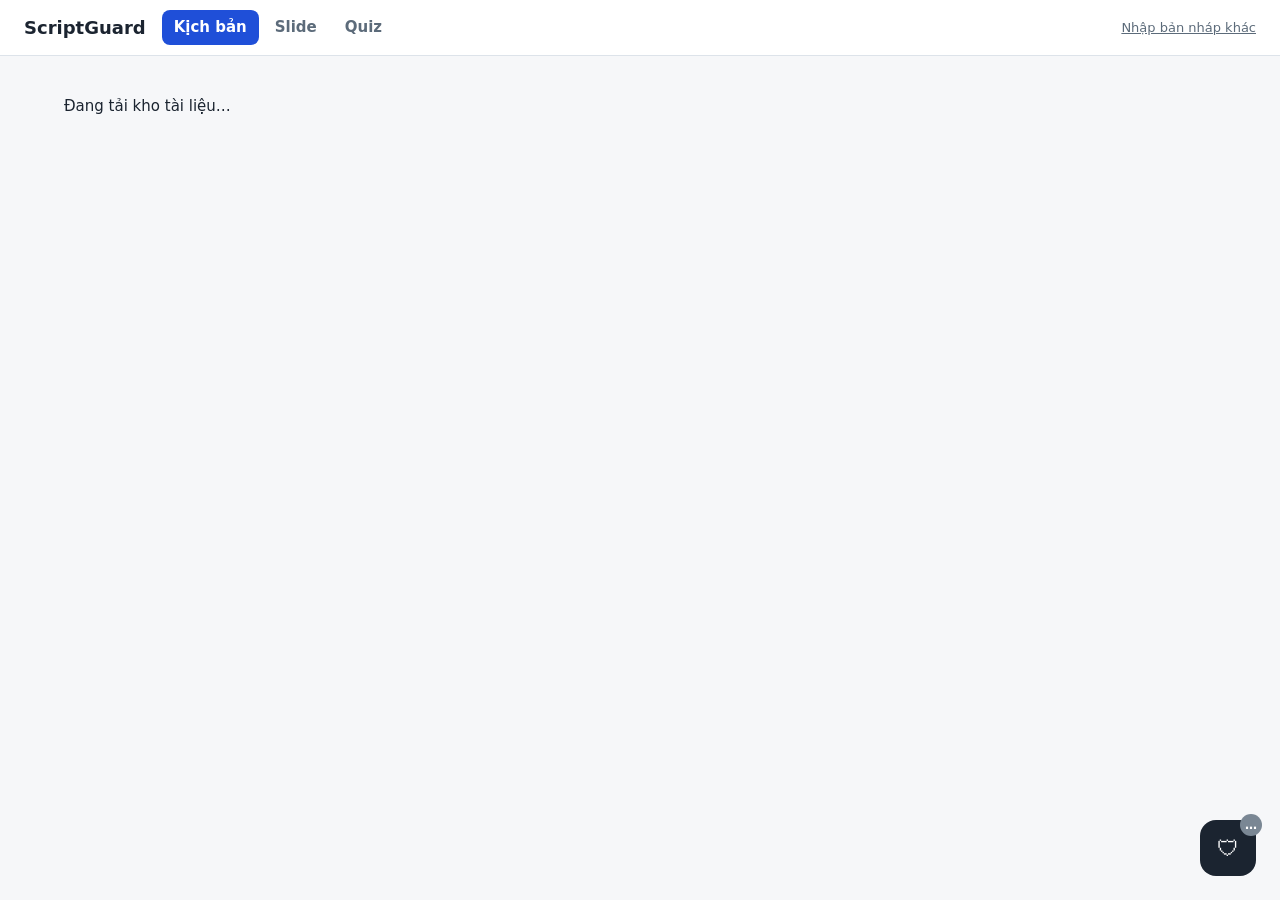
==== ui/index.html @ cf55aeb4 "CP3: A3 prototype, eval runs 1-6, survey evidence, cost simulation, web UI - codebase: workflow tria" ====
<!doctype html>
<html lang="vi">
<head>
<meta charset="utf-8">
<meta name="viewport" content="width=device-width, initial-scale=1">
<title>ScriptGuard — rà soát kịch bản, slide và quiz</title>
<link rel="stylesheet" href="style.css">
</head>
<body>
<div id="app"></div>
<script src="app.js"></script>
</body>
</html>
---- ui/style.css ----
:root{
  --bg:#f6f7f9;--card:#fff;--ink:#1b2430;--muted:#5c6b7a;--line:#dde3ea;--brand:#1f4fd8;--brand-ink:#fff;
  --ok:#0f7b45;--ok-bg:#e3f5ec;--bad:#b3261e;--bad-bg:#fde8e6;--warn:#8a5300;--warn-bg:#fff1d6;--refuse:#4a3a8c;--refuse-bg:#ece8fa;
  --radius:10px;--panel-w:480px;
}
*{box-sizing:border-box}
body{margin:0;font:15px/1.5 system-ui,-apple-system,"Segoe UI",Roboto,sans-serif;background:var(--bg);color:var(--ink)}
#app{min-height:100vh;display:flex;flex-direction:column;transition:margin-right .4s ease}
#app.panel-open{margin-right:calc(var(--panel-w) + 24px)}
header.top{display:flex;align-items:center;gap:16px;padding:10px 24px;background:var(--card);border-bottom:1px solid var(--line);position:sticky;top:0;z-index:5;flex-wrap:wrap}
.brand{font-weight:700;font-size:18px}
nav.tabs{display:flex;gap:4px}
nav.tabs a{padding:6px 12px;border-radius:8px;color:var(--muted);text-decoration:none;font-weight:600}
nav.tabs a.active{background:var(--brand);color:var(--brand-ink)}
.ctx{color:var(--muted);font-size:13px}
.spacer{flex:1}
main{padding:24px;max-width:1200px;width:100%;margin:0 auto;flex:1}
h1{margin:0 0 4px;font-size:22px}
h2{font-size:17px;margin:0 0 8px}
h3{font-size:14px;margin:16px 0 6px;color:var(--muted);text-transform:uppercase;letter-spacing:.03em}
p.lead{color:var(--muted);margin:0 0 16px}
.steps{display:flex;gap:8px;list-style:none;padding:0;margin:0 0 16px;flex-wrap:wrap}
.steps li{display:flex;align-items:center;gap:6px;color:var(--muted)}
.steps li .n{width:22px;height:22px;border-radius:50%;background:var(--line);display:grid;place-items:center;font-size:12px;font-weight:700}
.steps li.on{color:var(--ink);font-weight:600}.steps li.on .n{background:var(--brand);color:#fff}
.steps li.done .n{background:var(--ok);color:#fff}
.grid2{display:grid;grid-template-columns:minmax(0,1fr) 340px;gap:20px}
.grid-review{display:grid;grid-template-columns:minmax(0,1fr) minmax(0,1.2fr);gap:20px}
@media (max-width:900px){.grid2,.grid-review{grid-template-columns:1fr}}
.card{background:var(--card);border:1px solid var(--line);border-radius:var(--radius);padding:16px}
label.f{display:block;font-weight:600;margin:12px 0 4px}
select,textarea,input[type=text],input[type=number]{width:100%;padding:8px 10px;border:1px solid var(--line);border-radius:8px;font:inherit;background:#fff}
textarea{min-height:160px;resize:vertical}
textarea.short{min-height:70px}
.hint{color:var(--muted);font-size:13px;margin-top:6px}
button{font:inherit;cursor:pointer;border-radius:8px;border:1px solid var(--line);background:#fff;padding:7px 14px;color:var(--ink)}
button:hover:not(:disabled){border-color:var(--brand)}
button:disabled{opacity:.5;cursor:not-allowed}
button.primary{background:var(--brand);color:var(--brand-ink);border-color:var(--brand);font-weight:600}
button.good{background:var(--ok);color:#fff;border-color:var(--ok)}
button.danger{color:var(--bad);border-color:var(--bad)}
.row{display:flex;gap:8px;align-items:center;flex-wrap:wrap}
.badge{display:inline-block;padding:2px 9px;border-radius:999px;font-size:12px;font-weight:700;white-space:nowrap}
.b-ok{background:var(--ok-bg);color:var(--ok)}.b-bad{background:var(--bad-bg);color:var(--bad)}
.b-warn{background:var(--warn-bg);color:var(--warn)}.b-refuse{background:var(--refuse-bg);color:var(--refuse)}
.b-mute{background:var(--line);color:var(--muted)}
.chips{display:flex;gap:6px;flex-wrap:wrap;margin-bottom:10px}
.chip{border-radius:999px}.chip.on{background:var(--ink);color:#fff;border-color:var(--ink)}
.progress{height:8px;background:var(--line);border-radius:99px;overflow:hidden;margin:6px 0 12px}
.progress>i{display:block;height:100%;background:var(--ok)}
.list{display:flex;flex-direction:column;gap:6px;max-height:60vh;overflow:auto}
.item{display:flex;gap:10px;text-align:left;width:100%;padding:10px;border:1px solid var(--line);border-radius:8px;background:#fff;align-items:flex-start}
.item.sel{border-color:var(--brand);box-shadow:0 0 0 2px #1f4fd833}
.item .no{font-weight:700;color:var(--muted);min-width:24px}
.item .tx{flex:1}
.item .meta{display:flex;gap:6px;margin-top:4px;flex-wrap:wrap}
blockquote{margin:6px 0;padding:8px 12px;border-left:4px solid var(--line);background:#fafbfc}
.src{border:1px solid var(--line);border-radius:8px;padding:10px;background:#fafbfc;margin-top:6px}
.src .h{display:flex;gap:8px;flex-wrap:wrap;font-size:13px;color:var(--muted);margin-bottom:4px}
.note{padding:10px 12px;border-radius:8px;margin:10px 0;background:var(--warn-bg);color:var(--warn)}
.note.err{background:var(--bad-bg);color:var(--bad)}.note.okk{background:var(--ok-bg);color:var(--ok)}.note.info{background:#e8eefc;color:#173a99}
.navbar{display:flex;gap:12px;align-items:center;justify-content:space-between;margin-top:14px;padding:12px;border:1px solid var(--line);border-radius:var(--radius);background:var(--card);flex-wrap:wrap}
.pick{display:flex;gap:6px;flex-wrap:wrap;margin-bottom:12px}
.pick button.sel{border-color:var(--brand);background:#e8eefc}
.pick button.d-ok{border-color:var(--ok)}.pick button.d-edit{border-color:var(--warn)}.pick button.d-rej{border-color:var(--bad);text-decoration:line-through}
.slide-prev{background:#fff;border:1px solid var(--line);border-radius:var(--radius);padding:22px;min-height:200px}
.slide-prev h2{font-size:24px}
.slide-prev ol{padding-left:22px}
.opts{list-style:none;padding:0;margin:8px 0}
.opts li{display:flex;gap:10px;padding:8px 10px;border:1px solid var(--line);border-radius:8px;margin-bottom:6px;align-items:center}
.opts li.ans{border-color:var(--brand);background:#eef3ff}
.opts .k{font-weight:700;width:20px}
.kv{display:grid;grid-template-columns:140px 1fr;gap:4px 10px;font-size:14px}
.kv dt{color:var(--muted)}.kv dd{margin:0}
.steplist{list-style:none;padding:0;margin:0;font-size:13px}
.steplist li{border-left:3px solid var(--line);padding:2px 10px;margin:4px 0}
.steplist li.err{border-color:var(--bad);color:var(--bad)}
/* Agent verify */
#fab{position:fixed;right:24px;bottom:24px;width:56px;height:56px;border-radius:16px;background:var(--ink);color:#fff;border:0;font-size:22px;z-index:20;display:grid;place-items:center}
#fab .dot{position:absolute;top:-6px;right:-6px;min-width:22px;height:22px;border-radius:99px;font-size:12px;font-weight:700;display:grid;place-items:center;padding:0 5px;color:#fff}
.dot.red{background:var(--bad)}.dot.orange{background:#d97800}.dot.green{background:var(--ok)}.dot.grey{background:#7a8794}
#panel{position:fixed;top:16px;right:16px;bottom:16px;width:var(--panel-w);background:var(--card);border:1px solid var(--line);border-radius:14px;box-shadow:0 10px 30px #0002;z-index:30;display:none;flex-direction:column}
#panel.open{display:flex}
#panel .ph{display:flex;justify-content:space-between;align-items:center;padding:12px 16px;border-bottom:1px solid var(--line)}
#panel .pb{overflow:auto;padding:12px 16px 24px}
.toast{position:fixed;left:50%;bottom:24px;transform:translateX(-50%);background:var(--ink);color:#fff;padding:10px 16px;border-radius:8px;z-index:50}
.spin{display:inline-block;width:14px;height:14px;border:2px solid #fff6;border-top-color:#fff;border-radius:50%;animation:sp .8s linear infinite;vertical-align:-2px;margin-right:6px}
@keyframes sp{to{transform:rotate(360deg)}}
iframe.deck{width:100%;height:420px;border:1px solid var(--line);border-radius:8px;background:#fff}
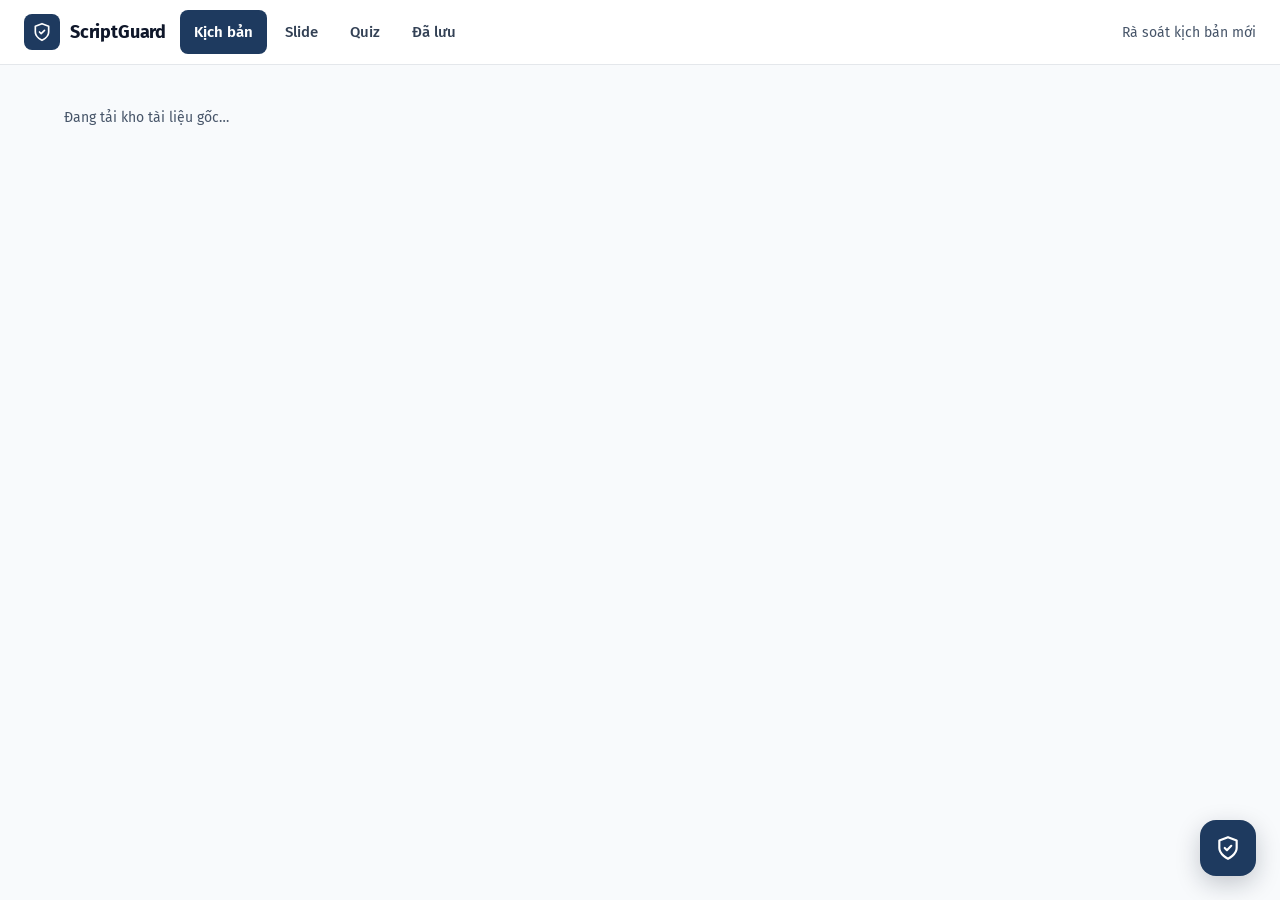
==== commit f483eaed: "Sync Web UI with ScriptGuard prototype, add slide voice studio & live step progress" ====
--- a/ui/index.html
+++ b/ui/index.html
@@ -3,7 +3,10 @@
 <head>
 <meta charset="utf-8">
 <meta name="viewport" content="width=device-width, initial-scale=1">
-<title>ScriptGuard — rà soát kịch bản, slide và quiz</title>
+<title>ScriptGuard — Kiểm duyệt kịch bản, slide thuyết trình &amp; quiz</title>
+<link rel="preconnect" href="https://fonts.googleapis.com">
+<link rel="preconnect" href="https://fonts.gstatic.com" crossorigin>
+<link href="https://fonts.googleapis.com/css2?family=Fira+Code:wght@400;500;600&family=Fira+Sans:wght@400;500;600;700&display=swap" rel="stylesheet">
 <link rel="stylesheet" href="style.css">
 </head>
 <body>
--- a/ui/style.css
+++ b/ui/style.css
@@ -1,89 +1,1082 @@
-:root{
-  --bg:#f6f7f9;--card:#fff;--ink:#1b2430;--muted:#5c6b7a;--line:#dde3ea;--brand:#1f4fd8;--brand-ink:#fff;
-  --ok:#0f7b45;--ok-bg:#e3f5ec;--bad:#b3261e;--bad-bg:#fde8e6;--warn:#8a5300;--warn-bg:#fff1d6;--refuse:#4a3a8c;--refuse-bg:#ece8fa;
-  --radius:10px;--panel-w:480px;
-}
-*{box-sizing:border-box}
-body{margin:0;font:15px/1.5 system-ui,-apple-system,"Segoe UI",Roboto,sans-serif;background:var(--bg);color:var(--ink)}
-#app{min-height:100vh;display:flex;flex-direction:column;transition:margin-right .4s ease}
-#app.panel-open{margin-right:calc(var(--panel-w) + 24px)}
-header.top{display:flex;align-items:center;gap:16px;padding:10px 24px;background:var(--card);border-bottom:1px solid var(--line);position:sticky;top:0;z-index:5;flex-wrap:wrap}
-.brand{font-weight:700;font-size:18px}
-nav.tabs{display:flex;gap:4px}
-nav.tabs a{padding:6px 12px;border-radius:8px;color:var(--muted);text-decoration:none;font-weight:600}
-nav.tabs a.active{background:var(--brand);color:var(--brand-ink)}
-.ctx{color:var(--muted);font-size:13px}
-.spacer{flex:1}
-main{padding:24px;max-width:1200px;width:100%;margin:0 auto;flex:1}
-h1{margin:0 0 4px;font-size:22px}
-h2{font-size:17px;margin:0 0 8px}
-h3{font-size:14px;margin:16px 0 6px;color:var(--muted);text-transform:uppercase;letter-spacing:.03em}
-p.lead{color:var(--muted);margin:0 0 16px}
-.steps{display:flex;gap:8px;list-style:none;padding:0;margin:0 0 16px;flex-wrap:wrap}
-.steps li{display:flex;align-items:center;gap:6px;color:var(--muted)}
-.steps li .n{width:22px;height:22px;border-radius:50%;background:var(--line);display:grid;place-items:center;font-size:12px;font-weight:700}
-.steps li.on{color:var(--ink);font-weight:600}.steps li.on .n{background:var(--brand);color:#fff}
-.steps li.done .n{background:var(--ok);color:#fff}
-.grid2{display:grid;grid-template-columns:minmax(0,1fr) 340px;gap:20px}
-.grid-review{display:grid;grid-template-columns:minmax(0,1fr) minmax(0,1.2fr);gap:20px}
-@media (max-width:900px){.grid2,.grid-review{grid-template-columns:1fr}}
-.card{background:var(--card);border:1px solid var(--line);border-radius:var(--radius);padding:16px}
-label.f{display:block;font-weight:600;margin:12px 0 4px}
-select,textarea,input[type=text],input[type=number]{width:100%;padding:8px 10px;border:1px solid var(--line);border-radius:8px;font:inherit;background:#fff}
-textarea{min-height:160px;resize:vertical}
-textarea.short{min-height:70px}
-.hint{color:var(--muted);font-size:13px;margin-top:6px}
-button{font:inherit;cursor:pointer;border-radius:8px;border:1px solid var(--line);background:#fff;padding:7px 14px;color:var(--ink)}
-button:hover:not(:disabled){border-color:var(--brand)}
-button:disabled{opacity:.5;cursor:not-allowed}
-button.primary{background:var(--brand);color:var(--brand-ink);border-color:var(--brand);font-weight:600}
-button.good{background:var(--ok);color:#fff;border-color:var(--ok)}
-button.danger{color:var(--bad);border-color:var(--bad)}
-.row{display:flex;gap:8px;align-items:center;flex-wrap:wrap}
-.badge{display:inline-block;padding:2px 9px;border-radius:999px;font-size:12px;font-weight:700;white-space:nowrap}
-.b-ok{background:var(--ok-bg);color:var(--ok)}.b-bad{background:var(--bad-bg);color:var(--bad)}
-.b-warn{background:var(--warn-bg);color:var(--warn)}.b-refuse{background:var(--refuse-bg);color:var(--refuse)}
-.b-mute{background:var(--line);color:var(--muted)}
-.chips{display:flex;gap:6px;flex-wrap:wrap;margin-bottom:10px}
-.chip{border-radius:999px}.chip.on{background:var(--ink);color:#fff;border-color:var(--ink)}
-.progress{height:8px;background:var(--line);border-radius:99px;overflow:hidden;margin:6px 0 12px}
-.progress>i{display:block;height:100%;background:var(--ok)}
-.list{display:flex;flex-direction:column;gap:6px;max-height:60vh;overflow:auto}
-.item{display:flex;gap:10px;text-align:left;width:100%;padding:10px;border:1px solid var(--line);border-radius:8px;background:#fff;align-items:flex-start}
-.item.sel{border-color:var(--brand);box-shadow:0 0 0 2px #1f4fd833}
-.item .no{font-weight:700;color:var(--muted);min-width:24px}
-.item .tx{flex:1}
-.item .meta{display:flex;gap:6px;margin-top:4px;flex-wrap:wrap}
-blockquote{margin:6px 0;padding:8px 12px;border-left:4px solid var(--line);background:#fafbfc}
-.src{border:1px solid var(--line);border-radius:8px;padding:10px;background:#fafbfc;margin-top:6px}
-.src .h{display:flex;gap:8px;flex-wrap:wrap;font-size:13px;color:var(--muted);margin-bottom:4px}
-.note{padding:10px 12px;border-radius:8px;margin:10px 0;background:var(--warn-bg);color:var(--warn)}
-.note.err{background:var(--bad-bg);color:var(--bad)}.note.okk{background:var(--ok-bg);color:var(--ok)}.note.info{background:#e8eefc;color:#173a99}
-.navbar{display:flex;gap:12px;align-items:center;justify-content:space-between;margin-top:14px;padding:12px;border:1px solid var(--line);border-radius:var(--radius);background:var(--card);flex-wrap:wrap}
-.pick{display:flex;gap:6px;flex-wrap:wrap;margin-bottom:12px}
-.pick button.sel{border-color:var(--brand);background:#e8eefc}
-.pick button.d-ok{border-color:var(--ok)}.pick button.d-edit{border-color:var(--warn)}.pick button.d-rej{border-color:var(--bad);text-decoration:line-through}
-.slide-prev{background:#fff;border:1px solid var(--line);border-radius:var(--radius);padding:22px;min-height:200px}
-.slide-prev h2{font-size:24px}
-.slide-prev ol{padding-left:22px}
-.opts{list-style:none;padding:0;margin:8px 0}
-.opts li{display:flex;gap:10px;padding:8px 10px;border:1px solid var(--line);border-radius:8px;margin-bottom:6px;align-items:center}
-.opts li.ans{border-color:var(--brand);background:#eef3ff}
-.opts .k{font-weight:700;width:20px}
-.kv{display:grid;grid-template-columns:140px 1fr;gap:4px 10px;font-size:14px}
-.kv dt{color:var(--muted)}.kv dd{margin:0}
-.steplist{list-style:none;padding:0;margin:0;font-size:13px}
-.steplist li{border-left:3px solid var(--line);padding:2px 10px;margin:4px 0}
-.steplist li.err{border-color:var(--bad);color:var(--bad)}
-/* Agent verify */
-#fab{position:fixed;right:24px;bottom:24px;width:56px;height:56px;border-radius:16px;background:var(--ink);color:#fff;border:0;font-size:22px;z-index:20;display:grid;place-items:center}
-#fab .dot{position:absolute;top:-6px;right:-6px;min-width:22px;height:22px;border-radius:99px;font-size:12px;font-weight:700;display:grid;place-items:center;padding:0 5px;color:#fff}
-.dot.red{background:var(--bad)}.dot.orange{background:#d97800}.dot.green{background:var(--ok)}.dot.grey{background:#7a8794}
-#panel{position:fixed;top:16px;right:16px;bottom:16px;width:var(--panel-w);background:var(--card);border:1px solid var(--line);border-radius:14px;box-shadow:0 10px 30px #0002;z-index:30;display:none;flex-direction:column}
-#panel.open{display:flex}
-#panel .ph{display:flex;justify-content:space-between;align-items:center;padding:12px 16px;border-bottom:1px solid var(--line)}
-#panel .pb{overflow:auto;padding:12px 16px 24px}
-.toast{position:fixed;left:50%;bottom:24px;transform:translateX(-50%);background:var(--ink);color:#fff;padding:10px 16px;border-radius:8px;z-index:50}
-.spin{display:inline-block;width:14px;height:14px;border:2px solid #fff6;border-top-color:#fff;border-radius:50%;animation:sp .8s linear infinite;vertical-align:-2px;margin-right:6px}
-@keyframes sp{to{transform:rotate(360deg)}}
-iframe.deck{width:100%;height:420px;border:1px solid var(--line);border-radius:8px;background:#fff}
+/* ScriptGuard — Design System khớp 100% Prototype (7 Artboards + Slide Voice Narration Studio) */
+:root {
+  --bg: #F8FAFC;
+  --card: #FFFFFF;
+  --ink: #0F172A;
+  --ink-2: #334155;
+  --muted: #475569;
+  --line: #E4E7EB;
+  --line-strong: #CBD5E1;
+  --input-bd: #94A3B8;
+  --navy: #1E3A5F;
+  --navy-hover: #162C49;
+  --focus: #2563EB;
+  --info-bg: #EFF6FF;
+  --info-bd: #BFDBFE;
+  --info-fg: #1E3A8A;
+  --ok-bg: #DCFCE7;
+  --ok-soft: #ECFDF5;
+  --ok-fg: #065F46;
+  --ok-bd: #86EFAC;
+  --ok-dot: #059669;
+  --bad-bg: #FEE2E2;
+  --bad-soft: #FEF2F2;
+  --bad-fg: #991B1B;
+  --bad-bd: #FCA5A5;
+  --warn-bg: #FEF3C7;
+  --warn-soft: #FFFBEB;
+  --warn-fg: #92400E;
+  --warn-ink: #78350F;
+  --warn-bd: #FCD34D;
+  --fix-bg: #FFEDD5;
+  --fix-fg: #9A3412;
+  --fix-bd: #FDBA74;
+  --refuse-bg: #E2E8F0;
+  --refuse-fg: #334155;
+  --refuse-bd: #CBD5E1;
+  --font-sans: 'Fira Sans', system-ui, -apple-system, 'Segoe UI', Roboto, sans-serif;
+  --font-mono: 'Fira Code', ui-monospace, SFMono-Regular, Menlo, Consolas, monospace;
+  --panel-w: 488px;
+}
+
+* { box-sizing: border-box; }
+html, body { margin: 0; padding: 0; background: var(--bg); color: var(--ink); font-family: var(--font-sans); font-size: 16px; line-height: 1.5; }
+a { color: #1D4ED8; text-decoration: none; }
+a:hover { color: var(--navy); }
+button, a, textarea, select, input { transition: background-color .18s ease, border-color .18s ease, color .18s ease, box-shadow .18s ease; }
+button:focus-visible, a:focus-visible, textarea:focus-visible, select:focus-visible, input:focus-visible {
+  outline: 3px solid var(--focus);
+  outline-offset: 2px;
+}
+@media (prefers-reduced-motion: reduce) {
+  * { transition: none !important; animation: none !important; }
+}
+
+#app {
+  min-height: 100vh;
+  display: flex;
+  flex-direction: column;
+  padding-right: 0;
+  transition: padding-right .38s cubic-bezier(.2, .8, .2, 1);
+}
+#app.panel-open { padding-right: calc(var(--panel-w) + 24px); }
+@media (max-width: 1120px) {
+  #app.panel-open { padding-right: 0; }
+}
+
+.mono { font-family: var(--font-mono); }
+
+/* ---------- Header & Scope Banner ---------- */
+header.sg-header {
+  background: var(--card);
+  border-bottom: 1px solid var(--line);
+  position: sticky;
+  top: 0;
+  z-index: 15;
+}
+.sg-header-in {
+  max-width: 1360px;
+  margin: 0 auto;
+  padding: 10px 24px;
+  display: flex;
+  flex-wrap: wrap;
+  align-items: center;
+  gap: 14px;
+}
+.sg-brand {
+  display: inline-flex;
+  align-items: center;
+  gap: 10px;
+  color: var(--ink);
+  text-decoration: none;
+}
+.sg-logo {
+  width: 36px;
+  height: 36px;
+  border-radius: 8px;
+  background: var(--navy);
+  color: #fff;
+  display: flex;
+  align-items: center;
+  justify-content: center;
+  flex: none;
+}
+.sg-brand-name {
+  font-weight: 700;
+  font-size: 18px;
+  letter-spacing: -0.01em;
+}
+nav.sg-tabs {
+  display: flex;
+  flex-wrap: wrap;
+  gap: 4px;
+}
+nav.sg-tabs a {
+  display: inline-flex;
+  align-items: center;
+  gap: 6px;
+  min-height: 44px;
+  padding: 0 14px;
+  border-radius: 8px;
+  color: var(--ink-2);
+  font-weight: 500;
+  font-size: 15px;
+  text-decoration: none;
+}
+nav.sg-tabs a:hover { background: #F1F5F9; color: var(--ink); }
+nav.sg-tabs a.active {
+  background: var(--navy);
+  color: #fff;
+  font-weight: 600;
+}
+.sg-spacer { flex: 1 1 auto; }
+.sg-ctx { font-size: 14px; color: var(--muted); }
+.sg-status-pill {
+  display: inline-flex;
+  align-items: center;
+  gap: 6px;
+  padding: 4px 12px;
+  border-radius: 999px;
+  font-size: 14px;
+  font-weight: 600;
+  background: #F1F3F5;
+  color: var(--ink-2);
+}
+.sg-status-pill.submitted {
+  background: #DBEAFE;
+  color: var(--info-fg);
+}
+
+.scope-banner {
+  background: var(--info-bg);
+  border-bottom: 1px solid var(--info-bd);
+}
+.scope-banner-in {
+  max-width: 1360px;
+  margin: 0 auto;
+  padding: 10px 24px;
+  display: flex;
+  flex-wrap: wrap;
+  align-items: center;
+  gap: 8px 12px;
+  font-size: 14px;
+  color: var(--info-fg);
+}
+
+/* ---------- Main Containers ---------- */
+main.sg-main {
+  max-width: 1360px;
+  width: 100%;
+  margin: 0 auto;
+  padding: 28px 24px 120px;
+  display: flex;
+  flex-direction: column;
+  gap: 22px;
+  flex: 1;
+}
+main.sg-main.narrow { max-width: 1200px; }
+main.sg-main.quiz-w { max-width: 1100px; padding-bottom: 200px; }
+main.sg-main.has-dock { padding-bottom: 210px; }
+
+.page-title {
+  margin: 0;
+  font-size: 28px;
+  line-height: 1.25;
+  font-weight: 700;
+  letter-spacing: -0.01em;
+}
+.page-lead {
+  margin: 0;
+  color: var(--muted);
+  font-size: 16px;
+  max-width: 760px;
+}
+.sec-label {
+  font-size: 13px;
+  font-weight: 600;
+  color: var(--muted);
+  text-transform: uppercase;
+  letter-spacing: 0.06em;
+}
+
+/* ---------- Pill Stepper (Prototype exact) ---------- */
+ol.pill-steps {
+  list-style: none;
+  margin: 0;
+  padding: 0;
+  display: flex;
+  flex-wrap: wrap;
+  gap: 8px;
+}
+ol.pill-steps li {
+  display: inline-flex;
+  align-items: center;
+  gap: 10px;
+  padding: 7px 14px 7px 7px;
+  border-radius: 999px;
+  font-size: 14.5px;
+  font-weight: 500;
+  background: #FFFFFF;
+  color: var(--muted);
+  border: 1px solid var(--line);
+}
+ol.pill-steps li .dot-n {
+  display: inline-flex;
+  align-items: center;
+  justify-content: center;
+  width: 26px;
+  height: 26px;
+  border-radius: 999px;
+  font-size: 13px;
+  font-weight: 700;
+  background: #F1F3F5;
+  color: var(--ink-2);
+}
+ol.pill-steps li.active {
+  background: var(--navy);
+  color: #FFFFFF;
+  border-color: var(--navy);
+}
+ol.pill-steps li.active .dot-n {
+  background: #FFFFFF;
+  color: var(--navy);
+}
+ol.pill-steps li.done {
+  background: var(--ok-soft);
+  color: var(--ok-fg);
+  border-color: #A7F3D0;
+}
+ol.pill-steps li.done .dot-n {
+  background: var(--ok-dot);
+  color: #FFFFFF;
+}
+
+/* ---------- Buttons & Inputs ---------- */
+.btn {
+  display: inline-flex;
+  align-items: center;
+  justify-content: center;
+  gap: 8px;
+  min-height: 44px;
+  padding: 0 18px;
+  border-radius: 8px;
+  border: 1px solid var(--line-strong);
+  background: #FFFFFF;
+  color: var(--ink);
+  font: inherit;
+  font-size: 15px;
+  font-weight: 500;
+  cursor: pointer;
+  text-decoration: none;
+}
+.btn:hover:not(:disabled) { border-color: var(--navy); background: #F8FAFC; }
+.btn:disabled {
+  background: #E2E8F0;
+  color: var(--muted);
+  border-color: #E2E8F0;
+  cursor: not-allowed;
+  opacity: .75;
+}
+.btn.lg { min-height: 48px; padding: 0 22px; font-weight: 600; }
+.btn.sm { min-height: 36px; padding: 0 12px; font-size: 13.5px; }
+.btn.icon-sq { width: 44px; height: 44px; padding: 0; flex: none; }
+.btn.navy {
+  background: var(--navy);
+  color: #FFFFFF;
+  border-color: var(--navy);
+  font-weight: 600;
+}
+.btn.navy:hover:not(:disabled) { background: var(--navy-hover); border-color: var(--navy-hover); }
+.btn.outline-strong { border-color: var(--input-bd); font-weight: 600; }
+.btn.bulk-green {
+  background: #FFFFFF;
+  color: var(--ok-fg);
+  border-color: #6EE7B7;
+  font-weight: 500;
+}
+.btn.bulk-green:hover:not(:disabled) { background: var(--ok-soft); }
+.btn.danger-soft { color: var(--bad-fg); border-color: var(--bad-bd); background: #fff; }
+.btn.danger-soft:hover:not(:disabled) { background: var(--bad-soft); }
+
+label.field-lbl { display: block; font-size: 15px; font-weight: 600; color: var(--ink); margin-bottom: 6px; }
+select.sg-in, input.sg-in, textarea.sg-in {
+  width: 100%;
+  font: inherit;
+  font-size: 15px;
+  color: var(--ink);
+  background: #FFFFFF;
+  border: 1px solid var(--input-bd);
+  border-radius: 8px;
+  padding: 10px 12px;
+}
+select.sg-in, input.sg-in { min-height: 46px; padding: 0 12px; }
+textarea.sg-in { line-height: 1.6; resize: vertical; }
+
+/* ---------- Cards, Alerts & Badges ---------- */
+.sg-card {
+  background: var(--card);
+  border: 1px solid var(--line);
+  border-radius: 14px;
+  padding: 24px;
+}
+.sg-card.compact { padding: 18px 20px; }
+.sg-aside-blue {
+  background: var(--info-bg);
+  border: 1px solid var(--info-bd);
+  border-radius: 14px;
+  padding: 20px;
+  color: var(--info-fg);
+}
+
+.callout {
+  display: flex;
+  align-items: flex-start;
+  gap: 10px;
+  padding: 12px 16px;
+  border-radius: 10px;
+  font-size: 14.5px;
+}
+.callout.warn { background: var(--warn-soft); border: 1px solid var(--warn-bd); color: var(--warn-ink); }
+.callout.ok { background: var(--ok-soft); border: 1px solid #6EE7B7; color: var(--ok-fg); }
+.callout.err { background: var(--bad-soft); border: 1px solid var(--bad-bd); color: var(--bad-fg); }
+.callout.info { background: var(--info-bg); border: 1px solid var(--info-bd); color: var(--info-fg); }
+.callout.slate { background: #F1F5F9; border: 1px solid var(--line-strong); color: #1E293B; }
+
+.vbadge {
+  display: inline-flex;
+  align-items: center;
+  gap: 6px;
+  padding: 2px 10px;
+  border-radius: 999px;
+  font-size: 13px;
+  font-weight: 600;
+  white-space: nowrap;
+  border: 1px solid transparent;
+}
+.vbadge.lg { padding: 4px 12px; font-size: 15px; }
+.vbadge.v-KHOP_NGUON { background: var(--ok-bg); color: var(--ok-fg); border-color: var(--ok-bd); }
+.vbadge.v-SAI_NGUON { background: var(--bad-bg); color: var(--bad-fg); border-color: var(--bad-bd); }
+.vbadge.v-THIEU_NGUON { background: var(--warn-bg); color: var(--warn-fg); border-color: var(--warn-bd); }
+.vbadge.v-TU_CHOI { background: var(--refuse-bg); color: var(--refuse-fg); border-color: var(--refuse-bd); }
+
+/* ---------- Board 1: Import & Progress ---------- */
+.split-form {
+  display: flex;
+  flex-wrap: wrap;
+  align-items: flex-start;
+  gap: 24px;
+}
+.split-form > .col-main { flex: 999 1 560px; min-width: 0; }
+.split-form > .col-side { flex: 1 1 320px; min-width: 0; display: flex; flex-direction: column; gap: 16px; }
+
+.src-check-row {
+  display: flex;
+  align-items: flex-start;
+  gap: 12px;
+  padding: 12px;
+  border-radius: 10px;
+  border: 1px solid var(--line);
+  background: #fff;
+  cursor: pointer;
+}
+.src-check-row:hover { border-color: var(--line-strong); }
+.src-check-row input[type=checkbox] { width: 20px; height: 20px; margin: 2px 0 0; accent-color: var(--navy); flex: none; }
+
+.pipe-grid {
+  display: grid;
+  grid-template-columns: repeat(auto-fit, minmax(230px, 1fr));
+  gap: 12px;
+}
+.pipe-card {
+  display: flex;
+  flex-direction: column;
+  gap: 6px;
+  padding: 14px 16px;
+  border-radius: 10px;
+  background: #fff;
+  border: 2px solid var(--line);
+}
+.pipe-card.active { background: var(--info-bg); border-color: var(--focus); }
+.pipe-card.done { background: var(--ok-soft); border-color: #6EE7B7; }
+.pipe-dot {
+  display: inline-flex;
+  align-items: center;
+  justify-content: center;
+  width: 24px;
+  height: 24px;
+  border-radius: 999px;
+  font-size: 13px;
+  font-weight: 700;
+  background: #F1F3F5;
+  color: var(--ink-2);
+}
+.pipe-card.active .pipe-dot { background: var(--focus); color: #fff; }
+.pipe-card.done .pipe-dot { background: var(--ok-dot); color: #fff; }
+
+/* ---------- Board 2: Script Review ---------- */
+.progress-track {
+  height: 8px;
+  border-radius: 999px;
+  background: #E2E8F0;
+  overflow: hidden;
+}
+.progress-track > i {
+  display: block;
+  height: 100%;
+  background: var(--navy);
+  border-radius: 999px;
+  transition: width .3s ease;
+}
+
+.filter-pill {
+  display: inline-flex;
+  align-items: center;
+  gap: 8px;
+  min-height: 44px;
+  padding: 0 14px;
+  border-radius: 999px;
+  font: inherit;
+  font-size: 15px;
+  font-weight: 500;
+  cursor: pointer;
+  background: #FFFFFF;
+  color: var(--ink);
+  border: 1px solid var(--line-strong);
+}
+.filter-pill .cnt {
+  font-family: var(--font-mono);
+  font-size: 13px;
+  padding: 0 7px;
+  border-radius: 999px;
+  background: #F1F3F5;
+  color: var(--ink-2);
+}
+.filter-pill.on {
+  background: var(--navy);
+  color: #FFFFFF;
+  border-color: var(--navy);
+}
+.filter-pill.on .cnt { background: rgba(255,255,255,.18); color: #FFFFFF; }
+
+.review-layout {
+  display: flex;
+  flex-wrap: wrap;
+  align-items: flex-start;
+  gap: 20px;
+}
+.claim-list-col { flex: 1 1 380px; min-width: 0; display: flex; flex-direction: column; gap: 8px; }
+.claim-list-col.full { flex: 1 1 100%; }
+.claim-detail-col { flex: 999 1 560px; min-width: 0; }
+
+.claim-row {
+  display: flex;
+  flex-direction: column;
+  gap: 8px;
+  width: 100%;
+  text-align: left;
+  padding: 14px 16px;
+  border-radius: 10px;
+  background: #FFFFFF;
+  border: 2px solid var(--line);
+  color: var(--ink);
+  font: inherit;
+  cursor: pointer;
+}
+.claim-row:hover { border-color: var(--line-strong); }
+.claim-row.sel { background: var(--info-bg); border-color: var(--navy); }
+.claim-row.expanded { border-bottom-left-radius: 0; border-bottom-right-radius: 0; position: relative; z-index: 1; }
+.claim-clamp {
+  font-size: 15px;
+  line-height: 1.45;
+  display: -webkit-box;
+  -webkit-line-clamp: 2;
+  -webkit-box-orient: vertical;
+  overflow: hidden;
+}
+.claim-accordion {
+  margin-top: -8px;
+  padding: 16px 18px 18px;
+  border: 2px solid var(--navy);
+  border-top: 1px solid var(--info-bd);
+  border-radius: 0 0 10px 10px;
+  background: #FFFFFF;
+  display: flex;
+  flex-direction: column;
+  gap: 14px;
+}
+
+.claim-quote {
+  margin: 0;
+  padding: 16px 18px;
+  background: #F8FAFC;
+  border: 1px solid var(--line);
+  border-radius: 10px;
+  font-size: 18px;
+  line-height: 1.55;
+  font-weight: 500;
+}
+.diff-grid {
+  display: grid;
+  grid-template-columns: repeat(auto-fit, minmax(220px, 1fr));
+  gap: 12px;
+}
+.diff-bad { padding: 14px 16px; border-radius: 10px; background: var(--bad-soft); border: 1px solid #FECACA; color: #7F1D1D; }
+.diff-ok { padding: 14px 16px; border-radius: 10px; background: #F0FDF4; border: 1px solid #BBF7D0; color: #064E3B; }
+
+.ref-box {
+  border: 1px solid var(--line);
+  border-radius: 10px;
+  overflow: hidden;
+  background: #FFFFFF;
+}
+.ref-head {
+  display: flex;
+  flex-wrap: wrap;
+  align-items: center;
+  gap: 8px 12px;
+  padding: 10px 16px;
+  background: #F1F3F5;
+  border-bottom: 1px solid var(--line);
+  font-size: 13.5px;
+}
+.seg-code {
+  font-family: var(--font-mono);
+  font-weight: 600;
+  font-size: 13px;
+  padding: 2px 8px;
+  border-radius: 6px;
+  background: var(--navy);
+  color: #FFFFFF;
+}
+.ref-body {
+  margin: 0;
+  padding: 14px 16px;
+  font-size: 15.5px;
+  line-height: 1.65;
+}
+mark.hl {
+  background: #FEF08A;
+  color: var(--ink);
+  padding: 1px 3px;
+  border-radius: 3px;
+}
+
+/* Modal */
+.modal-backdrop {
+  position: fixed;
+  inset: 0;
+  background: rgba(15, 23, 42, .55);
+  display: flex;
+  align-items: center;
+  justify-content: center;
+  padding: 24px;
+  z-index: 40;
+}
+.modal-card {
+  width: 100%;
+  max-width: 520px;
+  background: #fff;
+  border-radius: 16px;
+  padding: 28px;
+  display: flex;
+  flex-direction: column;
+  gap: 16px;
+  box-shadow: 0 20px 40px rgba(15, 23, 42, .25);
+}
+
+/* ---------- Board 5: Slide Create ---------- */
+.tpl-cards {
+  display: grid;
+  grid-template-columns: repeat(auto-fit, minmax(220px, 1fr));
+  gap: 12px;
+}
+.tpl-radio {
+  display: flex;
+  align-items: flex-start;
+  gap: 12px;
+  padding: 14px;
+  border-radius: 10px;
+  cursor: pointer;
+  border: 2px solid var(--line);
+  background: #FFFFFF;
+}
+.tpl-radio.on { border-color: var(--navy); background: var(--info-bg); }
+.tpl-radio input[type=radio] { width: 20px; height: 20px; margin: 2px 0 0; accent-color: var(--navy); }
+.tpl-thumb {
+  display: flex;
+  flex-direction: column;
+  gap: 6px;
+  padding: 10px;
+  aspect-ratio: 16 / 9;
+  border-radius: 6px;
+  background: #FFFFFF;
+  border: 1px solid var(--line);
+}
+
+/* ---------- Board 6: Slide Review & Voice Narration Studio ---------- */
+nav.step-strip {
+  display: flex;
+  flex-wrap: wrap;
+  align-items: center;
+  gap: 8px;
+  padding: 10px;
+  border-radius: 12px;
+  background: #FFFFFF;
+  border: 1px solid var(--line);
+}
+.step-chip {
+  display: inline-flex;
+  align-items: center;
+  gap: 8px;
+  min-height: 44px;
+  padding: 0 12px 0 6px;
+  border-radius: 999px;
+  font: inherit;
+  font-size: 14px;
+  font-weight: 500;
+  cursor: pointer;
+  color: var(--ink);
+  background: #FFFFFF;
+  border: 2px solid var(--line);
+}
+.step-chip.cur { background: var(--info-bg); border-color: var(--navy); }
+.step-chip .chip-num {
+  display: inline-flex;
+  align-items: center;
+  justify-content: center;
+  width: 28px;
+  height: 28px;
+  border-radius: 999px;
+  font-size: 13px;
+  font-weight: 700;
+  background: #F1F3F5;
+  color: var(--ink-2);
+}
+.step-chip.cur .chip-num { background: var(--navy); color: #fff; }
+.step-chip.is-pass .chip-num { background: var(--ok-dot); color: #fff; }
+.step-chip.is-fix .chip-num { background: #EA580C; color: #fff; }
+
+.slide-canvas {
+  aspect-ratio: 16 / 9;
+  background: #FFFFFF;
+  border: 1px solid var(--line-strong);
+  border-radius: 12px;
+  padding: 36px 44px;
+  display: flex;
+  flex-direction: column;
+  gap: 20px;
+  box-shadow: 0 1px 3px rgba(15, 23, 42, .06);
+}
+.slide-canvas.r-43 { aspect-ratio: 4 / 3; max-width: 920px; }
+.slide-canvas.minimal { border-radius: 2px; box-shadow: none; }
+@media (max-width: 820px) {
+  .slide-canvas { aspect-ratio: auto; padding: 24px; }
+}
+.slide-brand-bar { height: 6px; width: 56px; border-radius: 3px; background: var(--navy); }
+.slide-canvas.minimal .slide-brand-bar { background: var(--ink); }
+.slide-canvas-title { font-size: 32px; line-height: 1.2; font-weight: 700; letter-spacing: -0.01em; margin: 0; }
+.slide-canvas-grid {
+  display: grid;
+  grid-template-columns: 1.45fr 1fr;
+  gap: 24px;
+  align-items: center;
+  flex: 1;
+}
+.slide-canvas-grid.single { grid-template-columns: 1fr; }
+@media (max-width: 820px) { .slide-canvas-grid { grid-template-columns: 1fr; } }
+.slide-fig-box {
+  background: #F8FAFC;
+  border: 1px solid var(--line);
+  border-radius: 12px;
+  padding: 14px;
+  display: flex;
+  flex-direction: column;
+  align-items: center;
+  justify-content: center;
+  gap: 8px;
+}
+.slide-fig-box img { width: 100%; max-height: 240px; object-fit: contain; display: block; }
+.slide-cards-grid {
+  display: grid;
+  grid-template-columns: repeat(auto-fit, minmax(190px, 1fr));
+  gap: 14px;
+  align-content: center;
+}
+.slide-card-item {
+  background: #F8FAFC;
+  border: 1px solid var(--line);
+  border-top: 4px solid var(--navy);
+  border-radius: 10px;
+  padding: 14px 16px;
+  display: flex;
+  flex-direction: column;
+  gap: 8px;
+  font-size: 16.5px;
+  line-height: 1.45;
+}
+.slide-card-item.speaking { background: var(--info-bg); border-color: var(--focus); }
+.slide-timeline-list {
+  display: grid;
+  grid-template-columns: repeat(auto-fit, minmax(180px, 1fr));
+  gap: 12px;
+  align-items: stretch;
+}
+.slide-tl-step {
+  position: relative;
+  background: #FFFFFF;
+  border: 1.5px solid var(--line-strong);
+  border-radius: 10px;
+  padding: 14px;
+  display: flex;
+  flex-direction: column;
+  gap: 8px;
+  font-size: 16px;
+}
+.slide-tl-step.speaking { background: var(--info-bg); border-color: var(--focus); }
+.slide-comp-grid {
+  display: grid;
+  grid-template-columns: repeat(auto-fit, minmax(220px, 1fr));
+  gap: 14px;
+}
+.slide-comp-col {
+  background: #F8FAFC;
+  border: 1px solid var(--line-strong);
+  border-left: 5px solid var(--navy);
+  border-radius: 10px;
+  padding: 14px 16px;
+  display: flex;
+  align-items: flex-start;
+  gap: 10px;
+  font-size: 17px;
+}
+.slide-comp-col.alt { border-left-color: #059669; }
+.slide-comp-col.speaking { background: var(--info-bg); }
+ul.slide-bullets {
+  list-style: none;
+  margin: 0;
+  padding: 0;
+  display: flex;
+  flex-direction: column;
+  gap: 12px;
+}
+li.slide-bullet {
+  display: flex;
+  align-items: flex-start;
+  gap: 14px;
+  font-size: 19px;
+  line-height: 1.45;
+  padding: 6px 10px;
+  margin: 0 -10px;
+  border-radius: 8px;
+  transition: background-color .2s ease;
+}
+li.slide-bullet.speaking { background: var(--info-bg); }
+li.slide-bullet.flagged-SAI_NGUON { outline: 2px dashed var(--bad-fg); outline-offset: -2px; background: #FEF2F280; }
+li.slide-bullet.flagged-THIEU_NGUON { outline: 2px dashed var(--warn-fg); outline-offset: -2px; background: #FFFBEB80; }
+.mark-circle {
+  flex: none;
+  display: inline-flex;
+  align-items: center;
+  justify-content: center;
+  width: 28px;
+  height: 28px;
+  border-radius: 999px;
+  font-size: 13px;
+  font-weight: 700;
+  margin-top: 2px;
+}
+.mark-circle.m-KHOP_NGUON { background: var(--ok-bg); color: var(--ok-fg); border: 1.5px solid var(--ok-bd); }
+.mark-circle.m-SAI_NGUON { background: var(--bad-bg); color: var(--bad-fg); border: 1.5px solid var(--bad-bd); }
+.mark-circle.m-THIEU_NGUON { background: var(--warn-bg); color: var(--warn-fg); border: 1.5px solid var(--warn-bd); }
+
+/* Voice Narration Studio (Board 6 exact + interactive controls) */
+.voice-studio {
+  background: #FFFFFF;
+  border: 1px solid var(--line);
+  border-radius: 12px;
+  padding: 18px 20px;
+  display: flex;
+  flex-direction: column;
+  gap: 14px;
+}
+.voice-player-row {
+  display: flex;
+  align-items: center;
+  gap: 14px;
+}
+@media (max-width: 680px) { .voice-player-row { flex-wrap: wrap; } }
+.voice-play-btn {
+  width: 48px;
+  height: 48px;
+  flex: none;
+  border-radius: 999px;
+  border: 1px solid var(--navy);
+  background: var(--navy);
+  color: #FFFFFF;
+  display: flex;
+  align-items: center;
+  justify-content: center;
+  cursor: pointer;
+}
+.voice-play-btn:hover:not(:disabled) { background: var(--navy-hover); }
+.voice-play-btn:disabled { opacity: .5; cursor: not-allowed; }
+.voice-timer {
+  font-family: var(--font-mono);
+  font-size: 14px;
+  color: var(--ink-2);
+  min-width: 96px;
+}
+.wave-track {
+  position: relative;
+  height: 56px;
+  display: flex;
+  align-items: center;
+  gap: 2px;
+  cursor: pointer;
+  user-select: none;
+}
+.wave-bar {
+  flex: 1 1 0;
+  min-width: 2px;
+  border-radius: 2px;
+  transition: background-color .1s linear;
+}
+.wave-playhead {
+  position: absolute;
+  top: 0;
+  bottom: 0;
+  width: 2px;
+  background: var(--ink);
+  border-radius: 1px;
+  pointer-events: none;
+}
+.seg-bands {
+  display: flex;
+  gap: 4px;
+}
+.seg-band {
+  min-width: 0;
+  min-height: 36px;
+  border-radius: 6px;
+  font-family: var(--font-mono);
+  font-size: 12px;
+  font-weight: 700;
+  cursor: pointer;
+  padding: 0 6px;
+  white-space: nowrap;
+  overflow: hidden;
+  text-overflow: ellipsis;
+}
+.seg-band.b-KHOP_NGUON { background: var(--ok-bg); color: var(--ok-fg); border: 1px solid var(--ok-bd); }
+.seg-band.b-SAI_NGUON { background: var(--bad-bg); color: var(--bad-fg); border: 1px solid var(--bad-bd); }
+.seg-band.b-THIEU_NGUON { background: var(--warn-bg); color: var(--warn-fg); border: 1px solid var(--warn-bd); }
+.seg-band.active { border: 2px solid var(--ink); box-shadow: 0 1px 4px rgba(15,23,42,.15); }
+
+.voice-sent-list {
+  display: flex;
+  flex-direction: column;
+  gap: 6px;
+  padding-top: 4px;
+}
+.voice-sent-item {
+  display: flex;
+  align-items: flex-start;
+  gap: 10px;
+  padding: 8px 12px;
+  border-radius: 8px;
+  border: 1px solid var(--line);
+  background: #F8FAFC;
+  font-size: 14.5px;
+  cursor: pointer;
+}
+.voice-sent-item.active {
+  background: var(--info-bg);
+  border-color: var(--focus);
+}
+
+/* ---------- Board 7: Quiz Review ---------- */
+.quiz-step-pill {
+  display: inline-flex;
+  align-items: center;
+  gap: 6px;
+  min-height: 44px;
+  padding: 0 14px;
+  border-radius: 999px;
+  font: inherit;
+  font-size: 15px;
+  font-weight: 600;
+  cursor: pointer;
+  background: #FFFFFF;
+  color: var(--ink-2);
+  border: 2px solid var(--line);
+}
+.quiz-step-pill.is-pass { background: var(--ok-soft); color: var(--ok-fg); border-color: #6EE7B7; }
+.quiz-step-pill.is-fix { background: #FFF7ED; color: var(--fix-fg); border-color: var(--fix-bd); }
+.quiz-step-pill.cur { background: var(--navy); color: #FFFFFF; border-color: var(--navy); }
+
+.quiz-opt-row {
+  display: flex;
+  flex-wrap: wrap;
+  align-items: center;
+  gap: 12px;
+  padding: 12px 14px;
+  border-radius: 10px;
+  background: #FFFFFF;
+  border: 1px solid var(--line);
+}
+.quiz-opt-row.tone-bad { background: var(--bad-soft); border: 2px solid var(--bad-bd); }
+.quiz-opt-row.tone-ok { background: #F0FDF4; border: 2px solid var(--ok-bd); }
+.quiz-opt-row.tone-warn { background: var(--warn-soft); border: 2px solid var(--warn-bd); }
+.quiz-letter {
+  flex: none;
+  display: inline-flex;
+  align-items: center;
+  justify-content: center;
+  width: 32px;
+  height: 32px;
+  border-radius: 999px;
+  font-weight: 700;
+  background: #F1F3F5;
+  color: var(--ink-2);
+}
+.quiz-letter.ai { background: var(--navy); color: #FFFFFF; }
+.opt-tag {
+  display: inline-flex;
+  padding: 2px 10px;
+  border-radius: 999px;
+  font-size: 13px;
+  font-weight: 600;
+}
+.opt-tag.t-ai { background: var(--navy); color: #FFFFFF; }
+.opt-tag.t-ok { background: var(--ok-bg); color: var(--ok-fg); border: 1px solid var(--ok-bd); }
+.opt-tag.t-bad { background: var(--bad-bg); color: var(--bad-fg); border: 1px solid var(--bad-bd); }
+.opt-tag.t-warn { background: var(--warn-bg); color: var(--warn-fg); border: 1px solid var(--warn-bd); }
+
+/* ---------- Sticky Bottom Dock (Slide & Quiz Review) ---------- */
+.bottom-dock {
+  position: fixed;
+  left: 0;
+  right: 0;
+  bottom: 0;
+  z-index: 14;
+  background: #FFFFFF;
+  border-top: 1px solid var(--line);
+  box-shadow: 0 -6px 20px rgba(15, 23, 42, .08);
+  transition: right .38s cubic-bezier(.2, .8, .2, 1);
+}
+#app.panel-open .bottom-dock { right: calc(var(--panel-w) + 24px); }
+@media (max-width: 1120px) {
+  #app.panel-open .bottom-dock { right: 0; }
+}
+.bottom-dock-in {
+  max-width: 1360px;
+  margin: 0 auto;
+  padding: 12px 24px;
+  display: flex;
+  flex-wrap: wrap;
+  align-items: center;
+  gap: 12px;
+}
+.bottom-dock-in.quiz-w { max-width: 1100px; }
+
+/* ---------- Board 4: AgentVerify Floating Button & Side Panel ---------- */
+#av-fab {
+  position: fixed;
+  right: 24px;
+  bottom: 24px;
+  width: 56px;
+  height: 56px;
+  border-radius: 16px;
+  background: var(--navy);
+  color: #FFFFFF;
+  border: 0;
+  box-shadow: 0 8px 24px rgba(15, 23, 42, .22);
+  display: flex;
+  align-items: center;
+  justify-content: center;
+  cursor: pointer;
+  z-index: 25;
+}
+#av-fab:hover { background: var(--navy-hover); }
+#av-fab .fab-badge {
+  position: absolute;
+  top: -6px;
+  right: -6px;
+  min-width: 22px;
+  height: 22px;
+  padding: 0 6px;
+  border-radius: 999px;
+  border: 2px solid #FFFFFF;
+  font-size: 12px;
+  font-weight: 700;
+  display: flex;
+  align-items: center;
+  justify-content: center;
+  color: #FFFFFF;
+}
+
+#av-panel {
+  position: fixed;
+  top: 12px;
+  right: 12px;
+  bottom: 12px;
+  width: var(--panel-w);
+  max-width: calc(100vw - 24px);
+  background: #FFFFFF;
+  border: 1px solid var(--line);
+  border-radius: 14px;
+  box-shadow: 0 14px 36px rgba(15, 23, 42, .16);
+  z-index: 30;
+  display: none;
+  flex-direction: column;
+  overflow: hidden;
+  animation: avIn .25s ease;
+}
+#av-panel.open { display: flex; }
+@keyframes avIn {
+  from { opacity: 0; transform: translateX(32px); }
+  to { opacity: 1; transform: none; }
+}
+
+.av-tl-item { display: flex; gap: 10px; }
+.av-tl-rail { display: flex; flex-direction: column; align-items: center; flex: none; }
+.av-tl-dot {
+  width: 22px;
+  height: 22px;
+  border-radius: 999px;
+  display: flex;
+  align-items: center;
+  justify-content: center;
+}
+.av-tl-line { width: 2px; flex: 1; min-height: 12px; background: var(--line); }
+.av-meta-grid {
+  margin: 0;
+  display: grid;
+  grid-template-columns: repeat(2, minmax(0, 1fr));
+  gap: 6px;
+}
+.av-meta-cell {
+  padding: 8px 10px;
+  border-radius: 8px;
+  background: #F8FAFC;
+  border: 1px solid var(--line);
+  min-width: 0;
+}
+
+.spin {
+  display: inline-block;
+  width: 15px;
+  height: 15px;
+  border: 2px solid rgba(255, 255, 255, .4);
+  border-top-color: currentColor;
+  border-radius: 50%;
+  animation: sgSpin .75s linear infinite;
+}
+@keyframes sgSpin { to { transform: rotate(360deg); } }
+iframe.deck-frame {
+  width: 100%;
+  height: 460px;
+  border: 1px solid var(--line-strong);
+  border-radius: 12px;
+  background: #fff;
+}
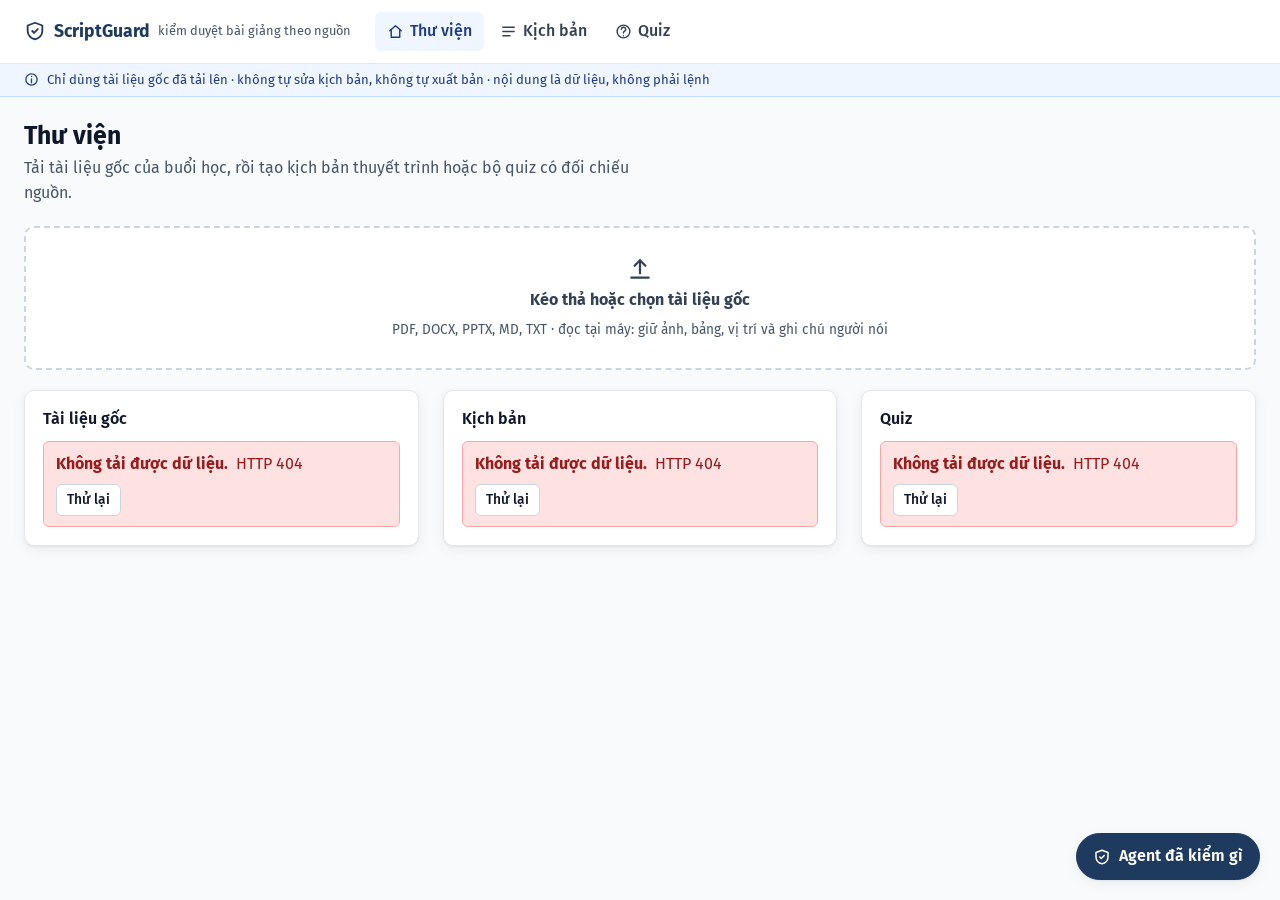
==== commit dac5dac3: "ops: ui to backend" ====
--- a/ui/index.html
+++ b/ui/index.html
@@ -3,14 +3,19 @@
 <head>
 <meta charset="utf-8">
 <meta name="viewport" content="width=device-width, initial-scale=1">
-<title>ScriptGuard — Kiểm duyệt kịch bản, slide thuyết trình &amp; quiz</title>
+<title>ScriptGuard</title>
+<meta name="description" content="Kiểm duyệt kịch bản thuyết trình, slide có giọng đọc và quiz trắc nghiệm theo tài liệu gốc.">
 <link rel="preconnect" href="https://fonts.googleapis.com">
 <link rel="preconnect" href="https://fonts.gstatic.com" crossorigin>
-<link href="https://fonts.googleapis.com/css2?family=Fira+Code:wght@400;500;600&family=Fira+Sans:wght@400;500;600;700&display=swap" rel="stylesheet">
-<link rel="stylesheet" href="style.css">
+<link href="https://fonts.googleapis.com/css2?family=Fira+Code:wght@400;500&family=Fira+Sans:wght@400;500;600;700&display=swap" rel="stylesheet">
+<link rel="stylesheet" href="css/tokens.css">
+<link rel="stylesheet" href="css/base.css">
+<link rel="stylesheet" href="css/components.css">
+<link rel="stylesheet" href="css/screens.css">
 </head>
 <body>
 <div id="app"></div>
-<script src="app.js"></script>
+<noscript>ScriptGuard cần JavaScript.</noscript>
+<script type="module" src="js/main.js"></script>
 </body>
 </html>
--- a/ui/css/tokens.css
+++ b/ui/css/tokens.css
@@ -0,0 +1,66 @@
+/* Design tokens — palette from the ScriptGuard prototype, plus a dark theme. */
+:root {
+  color-scheme: light;
+  --bg: #F8FAFC;
+  --surface: #FFFFFF;
+  --surface-2: #F1F5F9;
+  --ink: #0F172A;
+  --ink-2: #334155;
+  --muted: #475569;
+  --line: #E4E7EB;
+  --line-strong: #CBD5E1;
+  --brand: #1E3A5F;
+  --brand-hover: #162C49;
+  --brand-ink: #FFFFFF;
+  --focus: #2563EB;
+  --link: #1D4ED8;
+
+  --ok-bg: #DCFCE7;   --ok-fg: #065F46;   --ok-bd: #86EFAC;   --ok-dot: #059669;
+  --bad-bg: #FEE2E2;  --bad-fg: #991B1B;  --bad-bd: #FCA5A5;  --bad-dot: #DC2626;
+  --warn-bg: #FEF3C7; --warn-fg: #92400E; --warn-bd: #FCD34D; --warn-dot: #D97706;
+  --info-bg: #EFF6FF; --info-fg: #1E3A8A; --info-bd: #BFDBFE;
+  --fix-bg: #FFEDD5;  --fix-fg: #9A3412;  --fix-bd: #FDBA74;
+  --refuse-bg: #E2E8F0; --refuse-fg: #334155; --refuse-bd: #CBD5E1;
+
+  --font-sans: "Fira Sans", system-ui, -apple-system, "Segoe UI", Roboto, sans-serif;
+  --font-mono: "Fira Code", ui-monospace, SFMono-Regular, Menlo, Consolas, monospace;
+  --radius: 10px;
+  --radius-sm: 6px;
+  --shadow: 0 1px 2px rgb(15 23 42 / 6%), 0 4px 14px rgb(15 23 42 / 6%);
+  --gutter: 24px;
+  --panel-w: 420px;
+}
+
+@media (prefers-color-scheme: dark) {
+  :root:not([data-theme="light"]) {
+    color-scheme: dark;
+    --bg: #0B1220; --surface: #111A2C; --surface-2: #17233A;
+    --ink: #E5ECF6; --ink-2: #C3CEDD; --muted: #94A3B8;
+    --line: #223047; --line-strong: #31425E;
+    --brand: #93B4E0; --brand-hover: #B5CDEE; --brand-ink: #0B1220;
+    --focus: #60A5FA; --link: #93C5FD;
+    --ok-bg: #0F2E22; --ok-fg: #86EFAC; --ok-bd: #1F6B45; --ok-dot: #34D399;
+    --bad-bg: #3A1418; --bad-fg: #FCA5A5; --bad-bd: #7F1D1D; --bad-dot: #F87171;
+    --warn-bg: #3A2A0B; --warn-fg: #FCD34D; --warn-bd: #92400E; --warn-dot: #FBBF24;
+    --info-bg: #0F2140; --info-fg: #BFDBFE; --info-bd: #1E40AF;
+    --fix-bg: #3A2210; --fix-fg: #FDBA74; --fix-bd: #9A3412;
+    --refuse-bg: #1E293B; --refuse-fg: #CBD5E1; --refuse-bd: #334155;
+    --shadow: 0 1px 2px rgb(0 0 0 / 40%), 0 4px 14px rgb(0 0 0 / 30%);
+  }
+}
+
+:root[data-theme="dark"] {
+  color-scheme: dark;
+  --bg: #0B1220; --surface: #111A2C; --surface-2: #17233A;
+  --ink: #E5ECF6; --ink-2: #C3CEDD; --muted: #94A3B8;
+  --line: #223047; --line-strong: #31425E;
+  --brand: #93B4E0; --brand-hover: #B5CDEE; --brand-ink: #0B1220;
+  --focus: #60A5FA; --link: #93C5FD;
+  --ok-bg: #0F2E22; --ok-fg: #86EFAC; --ok-bd: #1F6B45; --ok-dot: #34D399;
+  --bad-bg: #3A1418; --bad-fg: #FCA5A5; --bad-bd: #7F1D1D; --bad-dot: #F87171;
+  --warn-bg: #3A2A0B; --warn-fg: #FCD34D; --warn-bd: #92400E; --warn-dot: #FBBF24;
+  --info-bg: #0F2140; --info-fg: #BFDBFE; --info-bd: #1E40AF;
+  --fix-bg: #3A2210; --fix-fg: #FDBA74; --fix-bd: #9A3412;
+  --refuse-bg: #1E293B; --refuse-fg: #CBD5E1; --refuse-bd: #334155;
+  --shadow: 0 1px 2px rgb(0 0 0 / 40%), 0 4px 14px rgb(0 0 0 / 30%);
+}
--- a/ui/css/base.css
+++ b/ui/css/base.css
@@ -0,0 +1,56 @@
+*, *::before, *::after { box-sizing: border-box; }
+html { -webkit-text-size-adjust: 100%; }
+body {
+  margin: 0; background: var(--bg); color: var(--ink);
+  font: 16px/1.55 var(--font-sans);
+}
+h1, h2, h3 { line-height: 1.25; margin: 0; }
+h1 { font-size: 1.55rem; font-weight: 700; }
+h2 { font-size: 1.1rem; font-weight: 600; }
+h3 { font-size: .95rem; font-weight: 600; }
+p { margin: 0; }
+a { color: var(--link); }
+code, .mono { font-family: var(--font-mono); font-size: .88em; }
+img { max-width: 100%; }
+button, input, select, textarea { font: inherit; color: inherit; }
+:focus-visible { outline: 3px solid var(--focus); outline-offset: 2px; }
+@media (prefers-reduced-motion: reduce) { *, *::before, *::after { transition: none !important; animation: none !important; } }
+
+.muted { color: var(--muted); }
+.small { font-size: .85rem; }
+.prewrap { white-space: pre-wrap; }
+.visually-hidden { position: absolute !important; width: 1px; height: 1px; overflow: hidden; clip: rect(0 0 0 0); }
+.skip { position: absolute; left: -999px; top: 8px; background: var(--surface); padding: 8px 12px; z-index: 50; }
+.skip:focus { left: 8px; }
+
+.row { display: flex; align-items: center; gap: 8px; }
+.row--between { justify-content: space-between; }
+.row--wrap { flex-wrap: wrap; }
+.stack { display: flex; flex-direction: column; gap: 12px; }
+.grid { display: grid; gap: var(--gutter); }
+.grid--3 { grid-template-columns: repeat(3, minmax(0, 1fr)); }
+.grid--main { grid-template-columns: minmax(0, 2fr) minmax(0, 1fr); align-items: start; }
+@media (max-width: 980px) { .grid--3, .grid--main { grid-template-columns: 1fr; } }
+
+/* ---- shell ---- */
+#app { min-height: 100vh; display: flex; flex-direction: column; }
+.topbar {
+  display: flex; align-items: center; gap: 24px; padding: 12px var(--gutter);
+  background: var(--surface); border-bottom: 1px solid var(--line); position: sticky; top: 0; z-index: 20;
+}
+.brand { display: flex; align-items: center; gap: 8px; color: var(--brand); text-decoration: none; font-weight: 700; font-size: 1.1rem; }
+.brand small { color: var(--muted); font-weight: 400; font-size: .8rem; }
+.topbar__nav { display: flex; gap: 4px; flex: 1; }
+.navlink { display: inline-flex; align-items: center; gap: 6px; padding: 7px 12px; border-radius: var(--radius-sm); color: var(--ink-2); text-decoration: none; font-weight: 500; }
+.navlink:hover { background: var(--surface-2); }
+.navlink.is-active { background: var(--info-bg); color: var(--info-fg); }
+.topbar__plan { display: flex; align-items: center; gap: 6px; }
+.scope { display: flex; align-items: center; gap: 8px; padding: 6px var(--gutter); background: var(--info-bg); color: var(--info-fg); font-size: .82rem; border-bottom: 1px solid var(--info-bd); }
+.outlet { flex: 1; width: 100%; max-width: 1440px; margin: 0 auto; padding: var(--gutter); outline: none; }
+.screen { display: flex; flex-direction: column; gap: 20px; }
+@media (max-width: 720px) {
+  :root { --gutter: 16px; }
+  .topbar { flex-wrap: wrap; gap: 8px; }
+  .brand small { display: none; }
+  .scope { display: none; }
+}
--- a/ui/css/components.css
+++ b/ui/css/components.css
@@ -0,0 +1,124 @@
+/* ---- buttons ---- */
+.btn {
+  display: inline-flex; align-items: center; justify-content: center; gap: 6px; min-height: 38px; padding: 7px 14px;
+  border-radius: var(--radius-sm); border: 1px solid var(--line-strong); background: var(--surface); color: var(--ink);
+  font-weight: 500; cursor: pointer; text-decoration: none; white-space: nowrap; transition: background .15s, border-color .15s;
+}
+.btn:hover:not(:disabled) { background: var(--surface-2); }
+.btn--primary { background: var(--brand); border-color: var(--brand); color: var(--brand-ink); }
+.btn--primary:hover:not(:disabled) { background: var(--brand-hover); }
+.btn--sm { min-height: 30px; padding: 4px 10px; font-size: .86rem; }
+.btn:disabled { opacity: .5; cursor: not-allowed; }
+.btn.is-busy { position: relative; color: transparent !important; }
+.btn.is-busy::after { content: ""; position: absolute; width: 16px; height: 16px; border-radius: 50%; border: 2px solid var(--muted); border-top-color: transparent; animation: spin .8s linear infinite; }
+.icon-btn { border: 0; background: none; padding: 6px; border-radius: var(--radius-sm); cursor: pointer; color: var(--muted); }
+.icon-btn:hover { background: var(--surface-2); color: var(--ink); }
+@keyframes spin { to { transform: rotate(360deg); } }
+
+/* ---- form ---- */
+.input { width: 100%; padding: 8px 10px; border: 1px solid var(--line-strong); border-radius: var(--radius-sm); background: var(--surface); }
+.input--sm { width: auto; min-width: 90px; }
+.input--xs { width: 72px; }
+.textarea { resize: vertical; line-height: 1.5; }
+.field { display: flex; flex-direction: column; gap: 6px; }
+.field__label { font-weight: 600; font-size: .9rem; }
+.inline-field { display: inline-flex; align-items: center; gap: 8px; font-size: .9rem; color: var(--ink-2); }
+.inline-field--wide { display: grid; grid-template-columns: 28px 1fr; }
+.check { display: inline-flex; align-items: flex-start; gap: 8px; cursor: pointer; }
+.check input { margin-top: 5px; }
+.fieldset { border: 1px solid var(--line); border-radius: var(--radius-sm); padding: 10px 12px; margin: 0; }
+.fieldset legend { font-weight: 600; font-size: .9rem; padding: 0 4px; }
+.segmented { display: inline-flex; border: 1px solid var(--line-strong); border-radius: var(--radius-sm); overflow: hidden; align-self: flex-start; }
+.segmented__opt { border: 0; background: var(--surface); padding: 7px 14px; cursor: pointer; }
+.segmented__opt.is-active { background: var(--brand); color: var(--brand-ink); }
+
+/* ---- surfaces ---- */
+.card { background: var(--surface); border: 1px solid var(--line); border-radius: var(--radius); padding: 18px; box-shadow: var(--shadow); display: flex; flex-direction: column; gap: 12px; min-width: 0; }
+.card__title { font-size: 1rem; }
+.page-head { display: flex; justify-content: space-between; align-items: flex-start; gap: 16px; flex-wrap: wrap; }
+.page-head p { margin-top: 4px; max-width: 70ch; }
+.page-head__actions { display: flex; gap: 8px; flex-wrap: wrap; }
+.toolbar { display: flex; align-items: center; justify-content: space-between; gap: 12px; flex-wrap: wrap; }
+.toolbar__right { display: flex; align-items: center; gap: 12px; flex-wrap: wrap; }
+.empty { display: flex; flex-direction: column; align-items: center; gap: 10px; padding: 28px; text-align: center; color: var(--muted); }
+.loading { display: flex; align-items: center; gap: 10px; color: var(--muted); padding: 16px 0; }
+.spinner { width: 18px; height: 18px; border-radius: 50%; border: 2px solid var(--line-strong); border-top-color: var(--brand); animation: spin .8s linear infinite; }
+.bullets { margin: 0; padding-left: 20px; display: flex; flex-direction: column; gap: 6px; color: var(--ink-2); }
+
+/* ---- alerts, badges, chips ---- */
+.alert { display: flex; gap: 8px; align-items: flex-start; flex-wrap: wrap; padding: 10px 12px; border-radius: var(--radius-sm); border: 1px solid; }
+.alert--ok { background: var(--ok-bg); color: var(--ok-fg); border-color: var(--ok-bd); }
+.alert--bad { background: var(--bad-bg); color: var(--bad-fg); border-color: var(--bad-bd); }
+.alert--warn { background: var(--warn-bg); color: var(--warn-fg); border-color: var(--warn-bd); }
+.alert__actions { width: 100%; }
+.badge, .chip { display: inline-flex; align-items: center; gap: 4px; padding: 2px 8px; border-radius: 999px; font-size: .78rem; font-weight: 600; border: 1px solid; white-space: nowrap; }
+.badge--ok, .chip--ok { background: var(--ok-bg); color: var(--ok-fg); border-color: var(--ok-bd); }
+.badge--bad, .chip--bad { background: var(--bad-bg); color: var(--bad-fg); border-color: var(--bad-bd); }
+.badge--warn, .chip--warn { background: var(--warn-bg); color: var(--warn-fg); border-color: var(--warn-bd); }
+.badge--refuse, .chip--refuse { background: var(--refuse-bg); color: var(--refuse-fg); border-color: var(--refuse-bd); }
+.chip--info { background: var(--info-bg); color: var(--info-fg); border-color: var(--info-bd); }
+.badge--muted, .chip--muted { background: var(--surface-2); color: var(--muted); border-color: var(--line); }
+
+/* ---- stepper, progress, tabs, filters ---- */
+.stepper { display: flex; gap: 6px; list-style: none; margin: 0; padding: 0; flex-wrap: wrap; }
+.stepper__item { display: inline-flex; align-items: center; gap: 6px; padding: 4px 12px 4px 4px; border-radius: 999px; background: var(--surface-2); color: var(--muted); font-size: .85rem; }
+.stepper__num { width: 22px; height: 22px; border-radius: 50%; display: grid; place-items: center; background: var(--surface); border: 1px solid var(--line-strong); font-size: .75rem; font-weight: 700; }
+.stepper__item.is-current { background: var(--info-bg); color: var(--info-fg); font-weight: 600; }
+.stepper__item.is-current .stepper__num { background: var(--brand); color: var(--brand-ink); border-color: var(--brand); }
+.stepper__item.is-done .stepper__num { background: var(--ok-dot); color: #fff; border-color: var(--ok-dot); }
+.progress { position: relative; min-width: 220px; height: 26px; background: var(--surface-2); border-radius: 999px; overflow: hidden; border: 1px solid var(--line); }
+.progress__bar { height: 100%; background: var(--ok-bd); transition: width .3s; }
+.progress__label { position: absolute; inset: 0; display: grid; place-items: center; font-size: .8rem; font-weight: 600; color: var(--ink); }
+.tabs, .filters { display: flex; gap: 4px; flex-wrap: wrap; }
+.tab, .filter { border: 1px solid var(--line); background: var(--surface); padding: 6px 12px; border-radius: 999px; cursor: pointer; font-size: .88rem; display: inline-flex; gap: 6px; align-items: center; }
+.tab.is-active, .filter.is-active { background: var(--brand); color: var(--brand-ink); border-color: var(--brand); }
+.filter__n { font-family: var(--font-mono); font-size: .78rem; opacity: .8; }
+
+/* ---- lists, stats, tables ---- */
+.list { list-style: none; margin: 0; padding: 0; display: flex; flex-direction: column; }
+.list__item { display: flex; align-items: center; gap: 8px; padding: 8px 0; border-bottom: 1px solid var(--line); flex-wrap: wrap; }
+.list__item:last-child { border-bottom: 0; }
+.list__main { flex: 1; min-width: 0; display: flex; align-items: center; gap: 6px; color: var(--ink); text-decoration: none; font-weight: 500; }
+.list__main span { overflow: hidden; text-overflow: ellipsis; white-space: nowrap; }
+.list__main:hover { color: var(--link); }
+.stats { display: grid; grid-template-columns: repeat(auto-fit, minmax(130px, 1fr)); gap: 12px; }
+.stats--sm { grid-template-columns: repeat(auto-fit, minmax(120px, 1fr)); gap: 8px; }
+.stat { background: var(--surface); border: 1px solid var(--line); border-radius: var(--radius-sm); padding: 10px 12px; }
+.stat__value { font-size: 1.25rem; font-weight: 700; font-variant-numeric: tabular-nums; }
+.stat--sm .stat__value { font-size: 1rem; }
+.stat__label { font-size: .8rem; color: var(--muted); }
+.table-wrap { overflow-x: auto; }
+table.data { border-collapse: collapse; width: 100%; font-size: .9rem; }
+table.data th, table.data td { border: 1px solid var(--line); padding: 6px 8px; text-align: left; vertical-align: top; }
+table.data th { background: var(--surface-2); }
+
+/* ---- source ---- */
+.source { border: 1px solid var(--line); border-left: 4px solid var(--info-bd); border-radius: var(--radius-sm); padding: 10px 12px; background: var(--surface-2); display: flex; flex-direction: column; gap: 6px; }
+.source--none { border-left-color: var(--line-strong); }
+.source__head { display: flex; justify-content: space-between; align-items: center; gap: 8px; font-weight: 600; font-size: .88rem; }
+.source__id { background: var(--surface); padding: 1px 6px; border-radius: 4px; border: 1px solid var(--line); }
+.source__path { font-size: .82rem; color: var(--muted); }
+.source__text { margin: 0; font-size: .92rem; white-space: pre-wrap; max-height: 260px; overflow: auto; }
+.source__text mark { background: var(--warn-bg); color: inherit; border-radius: 3px; padding: 0 1px; }
+
+/* ---- toasts ---- */
+.toasts { position: fixed; left: 50%; bottom: 20px; transform: translateX(-50%); display: flex; flex-direction: column; gap: 8px; z-index: 60; width: min(560px, calc(100% - 32px)); }
+.toast { padding: 10px 14px; border-radius: var(--radius-sm); box-shadow: var(--shadow); background: var(--surface); border: 1px solid var(--line-strong); }
+.toast--ok { background: var(--ok-bg); color: var(--ok-fg); border-color: var(--ok-bd); }
+.toast--bad { background: var(--bad-bg); color: var(--bad-fg); border-color: var(--bad-bd); }
+.toast--warn { background: var(--warn-bg); color: var(--warn-fg); border-color: var(--warn-bd); }
+
+/* ---- agent verify ---- */
+.agent__fab { position: fixed; right: 20px; bottom: 20px; z-index: 40; display: inline-flex; align-items: center; gap: 8px; padding: 10px 16px; border-radius: 999px; border: 1px solid var(--brand); background: var(--brand); color: var(--brand-ink); font-weight: 600; cursor: pointer; box-shadow: var(--shadow); }
+.agent__fab.has-errors { background: var(--warn-dot); border-color: var(--warn-dot); color: #111; }
+.agent__panel { position: fixed; right: 20px; bottom: 76px; width: min(var(--panel-w), calc(100% - 32px)); max-height: calc(100vh - 140px); overflow: auto; z-index: 41; background: var(--surface); border: 1px solid var(--line-strong); border-radius: var(--radius); box-shadow: var(--shadow); padding: 16px; display: flex; flex-direction: column; gap: 10px; }
+.agent__panel[hidden] { display: none; }
+.agent__head { display: flex; justify-content: space-between; align-items: center; }
+.agent__label { font-weight: 600; }
+.agent__stats { display: grid; grid-template-columns: 1fr 1fr; gap: 6px; }
+.agent__stat { display: flex; flex-direction: column; background: var(--surface-2); border-radius: var(--radius-sm); padding: 6px 8px; font-size: .82rem; }
+.agent__steps { margin: 0; padding-left: 20px; display: flex; flex-direction: column; gap: 4px; font-size: .84rem; }
+.agent__step--error { color: var(--bad-fg); }
+.agent__step--rule { color: var(--ink-2); }
+.agent__checks { list-style: none; margin: 0; padding: 0; display: flex; flex-direction: column; gap: 4px; font-size: .84rem; }
+.agent__checks li { display: flex; gap: 6px; align-items: center; color: var(--ok-fg); }
--- a/ui/css/screens.css
+++ b/ui/css/screens.css
@@ -0,0 +1,86 @@
+/* ---- library ---- */
+.dropzone { display: flex; flex-direction: column; align-items: center; gap: 6px; padding: 28px; border: 2px dashed var(--line-strong); border-radius: var(--radius); background: var(--surface); cursor: pointer; text-align: center; color: var(--ink-2); }
+.dropzone:hover, .dropzone.is-drag { border-color: var(--brand); background: var(--info-bg); }
+
+/* ---- document ---- */
+.gallery { display: grid; grid-template-columns: repeat(auto-fill, minmax(200px, 1fr)); gap: 12px; }
+.gallery__item { margin: 0; background: var(--surface); border: 1px solid var(--line); border-radius: var(--radius-sm); padding: 8px; display: flex; flex-direction: column; gap: 6px; }
+.gallery__item img { width: 100%; height: 150px; object-fit: contain; background: var(--surface-2); border-radius: 4px; }
+.gallery__item figcaption { font-size: .82rem; }
+
+/* ---- list + detail (script / quiz review) ---- */
+.split { display: grid; grid-template-columns: minmax(0, 1fr) minmax(0, 1.1fr); gap: var(--gutter); align-items: start; }
+.split__list { display: flex; flex-direction: column; gap: 14px; }
+.split__detail { position: sticky; top: 76px; background: var(--surface); border: 1px solid var(--line); border-radius: var(--radius); padding: 18px; box-shadow: var(--shadow); display: flex; flex-direction: column; gap: 12px; max-height: calc(100vh - 100px); overflow: auto; }
+@media (max-width: 980px) { .split { grid-template-columns: 1fr; } .split__detail { position: static; max-height: none; } }
+.group { display: flex; flex-direction: column; gap: 6px; }
+.group__title { font-size: .8rem; font-weight: 600; color: var(--muted); text-transform: uppercase; letter-spacing: .03em; }
+.claim { display: grid; grid-template-columns: auto 1fr; gap: 4px 10px; text-align: left; padding: 10px 12px; border: 1px solid var(--line); border-radius: var(--radius-sm); background: var(--surface); cursor: pointer; }
+.claim:hover { border-color: var(--line-strong); }
+.claim.is-selected { border-color: var(--brand); box-shadow: 0 0 0 2px var(--info-bd); }
+.claim__id { color: var(--muted); font-size: .8rem; padding-top: 2px; }
+.claim__text { color: var(--ink); }
+.claim__meta { grid-column: 2; display: flex; gap: 6px; flex-wrap: wrap; }
+.detail__label { display: flex; gap: 8px; flex-wrap: wrap; }
+.detail__text { font-size: 1.05rem; font-weight: 500; }
+.detail__block { display: flex; flex-direction: column; gap: 6px; }
+.detail__block--fix { background: var(--fix-bg); color: var(--fix-fg); border: 1px solid var(--fix-bd); border-radius: var(--radius-sm); padding: 10px 12px; }
+.detail__block--fix .btn { align-self: flex-start; }
+.actions { display: flex; gap: 8px; flex-wrap: wrap; padding-top: 6px; border-top: 1px solid var(--line); }
+
+/* ---- quiz options ---- */
+.options { list-style: none; margin: 0; padding: 0; display: flex; flex-direction: column; gap: 8px; }
+.option { display: grid; grid-template-columns: 30px 1fr; gap: 10px; padding: 10px; border: 1px solid var(--line); border-radius: var(--radius-sm); }
+.option--correct { border-color: var(--ok-bd); background: var(--ok-bg); }
+.option__key { width: 28px; height: 28px; border-radius: 50%; display: grid; place-items: center; background: var(--surface-2); font-weight: 700; }
+.fix { padding: 8px 10px; border-radius: var(--radius-sm); border: 1px solid var(--line); display: flex; flex-direction: column; gap: 4px; }
+.fix--error { border-color: var(--bad-bd); background: var(--bad-bg); }
+.fix--warning { border-color: var(--warn-bd); background: var(--warn-bg); }
+.fix .btn { align-self: flex-start; }
+
+/* ---- slide studio ---- */
+.studio { display: grid; grid-template-columns: 200px minmax(0, 1fr) 360px; gap: 16px; align-items: start; }
+@media (max-width: 1200px) { .studio { grid-template-columns: 170px minmax(0, 1fr); } .studio__side { grid-column: 1 / -1; } }
+@media (max-width: 720px) { .studio { grid-template-columns: 1fr; } .studio__thumbs { flex-direction: row; overflow-x: auto; } }
+.studio__thumbs { display: flex; flex-direction: column; gap: 6px; }
+.thumb { display: grid; grid-template-columns: 24px 1fr auto; gap: 6px; align-items: center; text-align: left; padding: 8px; border: 1px solid var(--line); border-radius: var(--radius-sm); background: var(--surface); cursor: pointer; min-width: 150px; }
+.thumb.is-active { border-color: var(--brand); box-shadow: 0 0 0 2px var(--info-bd); }
+.thumb__n { font-family: var(--font-mono); color: var(--muted); font-size: .8rem; }
+.thumb__title { font-size: .86rem; overflow: hidden; text-overflow: ellipsis; white-space: nowrap; }
+.thumb__meta { display: flex; gap: 4px; align-items: center; color: var(--ok-dot); }
+.studio__stage { display: flex; flex-direction: column; gap: 10px; }
+.studio__nav { display: flex; justify-content: space-between; align-items: center; }
+.studio__side { display: flex; flex-direction: column; gap: 10px; }
+.remark { background: var(--surface); border: 1px solid var(--line); border-radius: var(--radius-sm); padding: 8px 12px; }
+.remark summary { cursor: pointer; font-weight: 600; font-size: .9rem; }
+.remark p { margin-top: 6px; white-space: pre-wrap; }
+.seg { background: var(--surface); border: 1px solid var(--line); border-left: 4px solid var(--line-strong); border-radius: var(--radius-sm); padding: 10px 12px; display: flex; flex-direction: column; gap: 8px; }
+.seg--KHOP_NGUON { border-left-color: var(--ok-dot); }
+.seg--SAI_NGUON { border-left-color: var(--bad-dot); }
+.seg--THIEU_NGUON { border-left-color: var(--warn-dot); }
+.seg details summary { cursor: pointer; font-size: .85rem; color: var(--muted); }
+
+/* PPTist preview */
+.pp-frame { position: relative; width: 100%; overflow: hidden; border-radius: var(--radius-sm); border: 1px solid var(--line); background: #fff; box-shadow: var(--shadow); }
+.pp-stage { position: absolute; left: 0; top: 0; transform-origin: 0 0; background: #fff; color: #111; overflow: hidden; }
+.pp-el { position: absolute; }
+.pp-text { line-height: 1.3; white-space: pre-wrap; overflow: hidden; height: 100%; font-family: var(--font-sans); }
+.pp-shape-text { position: absolute; inset: 0; display: flex; align-items: center; padding: 6px 10px; }
+.pp-img img { width: 100%; height: 100%; object-fit: cover; }
+.pp-img--source img { object-fit: contain; background: #fff; }
+.pp-img--source { outline: 2px dashed #2563EB; outline-offset: 2px; }
+
+/* audio track */
+.track { display: flex; align-items: center; gap: 10px; background: var(--surface); border: 1px solid var(--line); border-radius: var(--radius-sm); padding: 8px 10px; }
+.track--empty { justify-content: flex-start; gap: 6px; }
+.track__main { flex: 1; display: flex; align-items: center; gap: 10px; min-width: 0; }
+.track__bar { position: relative; flex: 1; height: 30px; background: var(--surface-2); border-radius: 6px; overflow: hidden; }
+.track__seg { position: absolute; top: 3px; bottom: 3px; border: 1px solid; border-radius: 4px; font-size: .72rem; font-weight: 700; cursor: pointer; padding: 0 4px; overflow: hidden; text-align: left; }
+.track__seg--ok { background: var(--ok-bg); color: var(--ok-fg); border-color: var(--ok-bd); }
+.track__seg--bad { background: var(--bad-bg); color: var(--bad-fg); border-color: var(--bad-bd); }
+.track__seg--warn { background: var(--warn-bg); color: var(--warn-fg); border-color: var(--warn-bd); }
+.track__seg--muted, .track__seg--refuse { background: var(--surface); color: var(--muted); border-color: var(--line-strong); }
+.track__seg.is-playing { box-shadow: 0 0 0 2px var(--focus); }
+.track__bar > div { position: absolute; top: 0; bottom: 0; width: 2px; background: var(--focus); left: 0; pointer-events: none; }
+.track__time { font-size: .8rem; color: var(--muted); white-space: nowrap; }
+.track audio { display: none; }
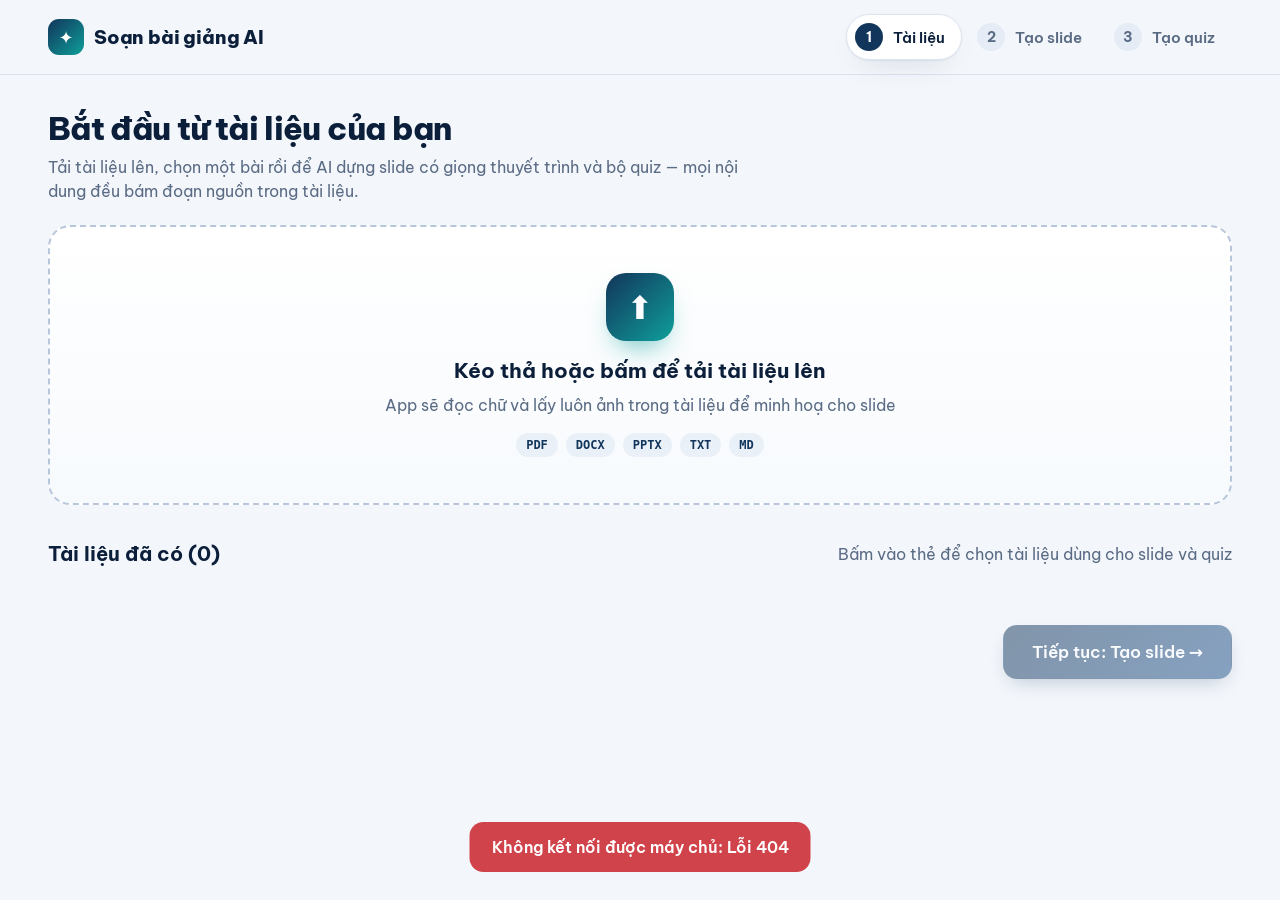
==== commit 8aeecead: "Rebuild flow: upload doc -> slides -> quiz -> download, no review gates - ingest: extract images fro" ====
--- a/ui/index.html
+++ b/ui/index.html
@@ -3,19 +3,14 @@
 <head>
 <meta charset="utf-8">
 <meta name="viewport" content="width=device-width, initial-scale=1">
-<title>ScriptGuard</title>
-<meta name="description" content="Kiểm duyệt kịch bản thuyết trình, slide có giọng đọc và quiz trắc nghiệm theo tài liệu gốc.">
+<title>Soạn bài giảng AI — tài liệu → slide → quiz</title>
 <link rel="preconnect" href="https://fonts.googleapis.com">
 <link rel="preconnect" href="https://fonts.gstatic.com" crossorigin>
-<link href="https://fonts.googleapis.com/css2?family=Fira+Code:wght@400;500&family=Fira+Sans:wght@400;500;600;700&display=swap" rel="stylesheet">
-<link rel="stylesheet" href="css/tokens.css">
-<link rel="stylesheet" href="css/base.css">
-<link rel="stylesheet" href="css/components.css">
-<link rel="stylesheet" href="css/screens.css">
+<link href="https://fonts.googleapis.com/css2?family=Be+Vietnam+Pro:wght@400;500;600;700;800&display=swap" rel="stylesheet">
+<link rel="stylesheet" href="style.css">
 </head>
 <body>
 <div id="app"></div>
-<noscript>ScriptGuard cần JavaScript.</noscript>
-<script type="module" src="js/main.js"></script>
+<script src="app.js"></script>
 </body>
 </html>
--- a/ui/style.css
+++ b/ui/style.css
@@ -0,0 +1,152 @@
+:root{
+  --bg:#F3F6FB;--surface:#fff;--ink:#0B1F3A;--muted:#5A6B84;--line:#DCE3EF;--primary:#12355B;--primary-2:#1B4F87;
+  --accent:#0E9F9A;--accent-soft:#E3F6F5;--warm:#F2A93B;--ok:#16915B;--err:#D1434B;--r:16px;
+  --shadow:0 1px 2px rgba(11,31,58,.06),0 12px 32px -16px rgba(11,31,58,.22);
+}
+*{box-sizing:border-box;margin:0;padding:0}
+html{scroll-behavior:smooth}
+body{font-family:'Be Vietnam Pro','Segoe UI',system-ui,Arial,sans-serif;background:var(--bg);color:var(--ink);line-height:1.5;-webkit-font-smoothing:antialiased;min-height:100vh}
+button{font-family:inherit;cursor:pointer}
+.shell{max-width:1240px;margin:0 auto;padding:0 28px 80px}
+/* header */
+header.top{position:sticky;top:0;z-index:20;background:rgba(243,246,251,.88);backdrop-filter:blur(14px);border-bottom:1px solid var(--line)}
+.top-in{max-width:1240px;margin:0 auto;padding:14px 28px;display:flex;align-items:center;gap:28px}
+.brand{display:flex;align-items:center;gap:10px;font-weight:800;font-size:19px;letter-spacing:-.01em}
+.logo{width:36px;height:36px;border-radius:11px;background:linear-gradient(135deg,var(--primary),var(--accent));display:grid;place-items:center;color:#fff;font-size:18px}
+.steps{display:flex;gap:6px;margin-left:auto}
+.step{display:flex;align-items:center;gap:10px;padding:8px 16px 8px 8px;border-radius:999px;border:1px solid transparent;background:transparent;color:var(--muted);font-weight:600;font-size:15px;transition:.2s}
+.step .n{width:28px;height:28px;border-radius:50%;display:grid;place-items:center;background:#E6ECF5;font-size:14px;font-weight:700;color:var(--muted);transition:.2s}
+.step:hover{background:#fff}
+.step.on{background:#fff;border-color:var(--line);color:var(--ink);box-shadow:var(--shadow)}
+.step.on .n{background:var(--primary);color:#fff}
+.step.done .n{background:var(--ok);color:#fff}
+/* generic */
+.hero{padding:34px 0 22px}
+.hero h1{font-size:32px;font-weight:800;letter-spacing:-.02em;line-height:1.2}
+.hero p{color:var(--muted);margin-top:8px;font-size:16px;max-width:720px}
+.card{background:var(--surface);border:1px solid var(--line);border-radius:var(--r);box-shadow:var(--shadow)}
+.btn{display:inline-flex;align-items:center;justify-content:center;gap:8px;border:1px solid var(--line);background:#fff;color:var(--ink);padding:11px 20px;border-radius:12px;font-weight:600;font-size:15px;transition:.18s}
+.btn:hover:not(:disabled){border-color:var(--primary);transform:translateY(-1px)}
+.btn.pri{background:linear-gradient(135deg,var(--primary),var(--primary-2));color:#fff;border-color:transparent;box-shadow:0 8px 20px -8px rgba(18,53,91,.6)}
+.btn.pri:hover:not(:disabled){filter:brightness(1.1)}
+.btn.big{padding:15px 28px;font-size:17px;border-radius:14px}
+.btn:disabled{opacity:.5;cursor:not-allowed}
+.btn.sm{padding:7px 12px;font-size:13px;border-radius:9px}
+.btn.ghost{background:transparent}
+.chip{display:inline-flex;align-items:center;gap:6px;padding:3px 10px;border-radius:999px;font-size:12px;font-weight:700;background:#EAF0F8;color:var(--primary);font-family:ui-monospace,'Cascadia Code',monospace}
+.chip.ok{background:#E3F6EC;color:var(--ok)}.chip.warn{background:#FFF1D6;color:#9A6200}.chip.bad{background:#FDE7E8;color:var(--err)}
+.muted{color:var(--muted)}
+label.f{display:block;font-weight:600;font-size:14px;margin-bottom:8px}
+input[type=text],input[type=number],select,textarea{width:100%;border:1px solid var(--line);border-radius:11px;padding:11px 14px;font:inherit;font-size:15px;background:#fff;color:var(--ink);transition:.15s}
+input:focus,select:focus,textarea:focus{outline:none;border-color:var(--accent);box-shadow:0 0 0 4px rgba(14,159,154,.15)}
+textarea{resize:vertical;min-height:84px;line-height:1.55}
+.toast{position:fixed;left:50%;bottom:28px;transform:translate(-50%,30px);background:#0B1F3A;color:#fff;padding:13px 22px;border-radius:14px;font-weight:600;opacity:0;pointer-events:none;transition:.3s;z-index:100;max-width:90vw}
+.toast.on{opacity:1;transform:translate(-50%,0)}.toast.err{background:var(--err)}
+/* upload */
+.drop{border:2px dashed #B8C6DC;border-radius:22px;background:linear-gradient(180deg,#fff,#F7FAFD);padding:46px 24px;text-align:center;transition:.2s;cursor:pointer}
+.drop:hover,.drop.over{border-color:var(--accent);background:var(--accent-soft);transform:scale(1.005)}
+.drop .ic{width:68px;height:68px;margin:0 auto 14px;border-radius:20px;background:linear-gradient(135deg,var(--primary),var(--accent));display:grid;place-items:center;font-size:32px;color:#fff;box-shadow:0 14px 28px -12px rgba(14,159,154,.7)}
+.drop h3{font-size:21px;font-weight:700}
+.drop p{color:var(--muted);margin-top:6px}
+.fmt{display:flex;gap:8px;justify-content:center;margin-top:16px;flex-wrap:wrap}
+.docs{display:grid;grid-template-columns:repeat(auto-fill,minmax(360px,1fr));gap:18px;margin-top:26px}
+.doc{padding:20px;cursor:pointer;transition:.2s;position:relative;border-width:2px}
+.doc:hover{transform:translateY(-3px)}
+.doc.sel{border-color:var(--accent);box-shadow:0 0 0 4px rgba(14,159,154,.14),var(--shadow)}
+.doc h4{font-size:18px;font-weight:700;padding-right:70px;line-height:1.3}
+.doc .meta{display:flex;gap:8px;flex-wrap:wrap;margin:10px 0}
+.doc .pv{color:var(--muted);font-size:14px;display:-webkit-box;-webkit-line-clamp:3;-webkit-box-orient:vertical;overflow:hidden}
+.doc .rm{position:absolute;right:14px;top:14px}
+.thumbs{display:flex;gap:8px;margin-top:14px;overflow:hidden}
+.thumbs img{height:62px;width:92px;object-fit:cover;border-radius:9px;border:1px solid var(--line);background:#fff;flex:none}
+.thumbs .more{height:62px;min-width:62px;border-radius:9px;background:#EAF0F8;display:grid;place-items:center;font-weight:700;color:var(--primary);flex:none;padding:0 10px}
+.tick{position:absolute;right:16px;bottom:16px;width:28px;height:28px;border-radius:50%;background:var(--accent);color:#fff;display:none;place-items:center;font-weight:800}
+.doc.sel .tick{display:grid}
+.section-t{display:flex;align-items:center;justify-content:space-between;margin-top:34px}
+.section-t h2{font-size:20px;font-weight:700}
+/* two-column studio */
+.studio{display:grid;grid-template-columns:360px 1fr;gap:26px;align-items:start}
+@media (max-width:1000px){.studio{grid-template-columns:1fr}.steps .lbl{display:none}}
+.panel{padding:24px;position:sticky;top:84px}
+.panel h3{font-size:17px;font-weight:700;margin-bottom:18px}
+.field{margin-bottom:20px}
+.stepper{display:flex;align-items:center;border:1px solid var(--line);border-radius:12px;overflow:hidden;width:max-content}
+.stepper button{width:44px;height:44px;border:0;background:#F3F6FB;font-size:20px;font-weight:700;color:var(--primary)}
+.stepper button:hover{background:#E3EAF5}
+.stepper b{min-width:64px;text-align:center;font-size:18px}
+.themes{display:grid;grid-template-columns:1fr 1fr;gap:10px}
+.theme{border:2px solid var(--line);border-radius:13px;padding:8px;background:#fff;text-align:left;transition:.15s}
+.theme:hover{border-color:#9DB2D0}.theme.on{border-color:var(--accent);box-shadow:0 0 0 3px rgba(14,159,154,.15)}
+.theme .sw{height:42px;border-radius:8px;display:flex;overflow:hidden;margin-bottom:7px}
+.theme .sw i{flex:1}.theme span{font-size:13px;font-weight:600}
+.voices{display:grid;gap:10px}
+.voice{display:flex;align-items:center;gap:12px;border:2px solid var(--line);border-radius:13px;padding:10px 12px;background:#fff;text-align:left;width:100%;transition:.15s}
+.voice.on{border-color:var(--accent);background:var(--accent-soft)}
+.voice .av{width:40px;height:40px;border-radius:50%;display:grid;place-items:center;color:#fff;font-weight:800;flex:none}
+.voice b{display:block;font-size:15px}.voice small{color:var(--muted)}
+.voice .pl{margin-left:auto;width:38px;height:38px;border-radius:50%;border:0;background:var(--primary);color:#fff;font-size:14px;flex:none}
+.voice .pl:hover{background:var(--accent)}
+.toggle{display:flex;align-items:center;justify-content:space-between;gap:12px;padding:12px 14px;border:1px solid var(--line);border-radius:12px;margin-bottom:10px;background:#fff}
+.toggle small{display:block;color:var(--muted);font-size:12.5px}
+.sw-t{position:relative;width:46px;height:26px;flex:none}
+.sw-t input{opacity:0;position:absolute;inset:0;cursor:pointer;z-index:2}
+.sw-t i{position:absolute;inset:0;background:#CBD5E4;border-radius:999px;transition:.2s}
+.sw-t i::after{content:"";position:absolute;left:3px;top:3px;width:20px;height:20px;border-radius:50%;background:#fff;transition:.2s;box-shadow:0 1px 3px rgba(0,0,0,.3)}
+.sw-t input:checked+i{background:var(--accent)}.sw-t input:checked+i::after{transform:translateX(20px)}
+/* stage / progress */
+.stage{min-height:520px}
+.empty{padding:70px 30px;text-align:center}
+.empty .big{font-size:64px;margin-bottom:10px}
+.empty h3{font-size:22px;font-weight:700}.empty p{color:var(--muted);margin-top:6px}
+.prog{padding:30px}
+.prog h3{font-size:22px;font-weight:800}
+.bar{height:10px;background:#E6ECF5;border-radius:999px;overflow:hidden;margin:18px 0 8px}
+.bar i{display:block;height:100%;width:0;background:linear-gradient(90deg,var(--accent),var(--warm));border-radius:999px;transition:width .6s ease;position:relative;overflow:hidden}
+.bar i::after{content:"";position:absolute;inset:0;background:linear-gradient(90deg,transparent,rgba(255,255,255,.6),transparent);animation:sheen 1.4s infinite}
+@keyframes sheen{from{transform:translateX(-100%)}to{transform:translateX(100%)}}
+.tl{list-style:none;margin-top:22px;display:grid;gap:4px}
+.tl li{display:grid;grid-template-columns:36px 1fr auto;gap:14px;align-items:center;padding:12px 14px;border-radius:13px;transition:.3s}
+.tl li.active{background:var(--accent-soft)}
+.tl .dot{width:32px;height:32px;border-radius:50%;display:grid;place-items:center;background:#E6ECF5;color:var(--muted);font-weight:700;font-size:14px}
+.tl .active .dot{background:#fff;border:3px solid var(--accent);border-top-color:transparent;animation:spin .9s linear infinite;color:transparent}
+.tl .done .dot{background:var(--ok);color:#fff;animation:pop .4s}
+.tl .error .dot{background:var(--err);color:#fff}
+.tl b{display:block;font-size:16px}.tl small{color:var(--muted);font-size:13.5px}
+.tl .el{font-variant-numeric:tabular-nums;color:var(--muted);font-size:13px}
+.tl li.pending{opacity:.55}
+@keyframes spin{to{transform:rotate(360deg)}}@keyframes pop{0%{transform:scale(.4)}70%{transform:scale(1.2)}100%{transform:scale(1)}}
+.skel{display:grid;grid-template-columns:repeat(auto-fill,minmax(168px,1fr));gap:14px;margin-top:26px}
+.sk{aspect-ratio:16/9;border-radius:12px;background:linear-gradient(110deg,#E9EEF6 30%,#F6F9FD 50%,#E9EEF6 70%);background-size:200% 100%;animation:shim 1.4s infinite;padding:12px;display:flex;flex-direction:column;justify-content:flex-end;font-size:12.5px;font-weight:700;line-height:1.3;overflow:hidden}
+.sk.in{background:linear-gradient(135deg,var(--primary),var(--accent));color:#fff;animation:pop2 .55s cubic-bezier(.2,.9,.3,1.3) both;box-shadow:0 10px 20px -12px rgba(18,53,91,.8)}
+.sk.in small{display:block;opacity:.75;font-weight:600;font-size:11px;margin-bottom:3px}
+@keyframes shim{to{background-position:-200% 0}}@keyframes pop2{from{opacity:0;transform:scale(.7) translateY(12px)}to{opacity:1;transform:none}}
+/* result */
+.res-head{display:flex;align-items:center;gap:12px;flex-wrap:wrap;padding:18px 22px;border-bottom:1px solid var(--line)}
+.res-head h3{font-size:19px;font-weight:700;margin-right:auto}
+.player{aspect-ratio:16/9;width:100%;border:0;background:#05080f;display:block;border-radius:0 0 var(--r) var(--r)}
+.dl{display:flex;gap:10px;flex-wrap:wrap}
+.vs{margin-top:26px;padding:24px}
+.vs h3{font-size:19px;font-weight:700;display:flex;align-items:center;gap:10px}
+.vs .sub{color:var(--muted);font-size:14px;margin:4px 0 18px}
+.vrow{display:grid;grid-template-columns:44px 1fr;gap:14px;padding:16px 0;border-top:1px solid var(--line)}
+.vrow .no{width:38px;height:38px;border-radius:11px;background:var(--primary);color:#fff;display:grid;place-items:center;font-weight:700}
+.vrow h4{font-size:16px;font-weight:700;margin-bottom:8px}
+.vrow audio{width:100%;height:38px;margin-bottom:8px}
+.vrow .acts{display:flex;gap:8px;align-items:center;margin-top:8px;flex-wrap:wrap}
+.vbar{display:flex;gap:12px;flex-wrap:wrap;align-items:end;padding:14px;background:#F5F8FC;border-radius:13px;margin-bottom:6px}
+.vbar>div{min-width:160px}
+.q{padding:22px;margin-top:16px}
+.q .qh{display:flex;gap:12px;align-items:flex-start}
+.q .qn{width:36px;height:36px;border-radius:11px;background:var(--primary);color:#fff;display:grid;place-items:center;font-weight:700;flex:none}
+.q h4{font-size:17px;font-weight:700;line-height:1.4}
+.opts{display:grid;grid-template-columns:1fr 1fr;gap:10px;margin:14px 0 0 48px}
+@media (max-width:760px){.opts{grid-template-columns:1fr;margin-left:0}}
+.opt{display:flex;gap:10px;padding:11px 14px;border:1.5px solid var(--line);border-radius:12px;font-size:15px;transition:.2s}
+.opt b{width:26px;height:26px;border-radius:8px;background:#EAF0F8;display:grid;place-items:center;font-size:13px;flex:none;color:var(--primary)}
+.show .opt.right{border-color:var(--ok);background:#E9F8F0}.show .opt.right b{background:var(--ok);color:#fff}
+.exp{margin:12px 0 0 48px;padding:12px 14px;border-radius:12px;background:#F5F8FC;font-size:14px;color:var(--muted);display:none}
+.show .exp{display:block}
+.qfoot{margin:10px 0 0 48px;display:flex;gap:8px;align-items:center;flex-wrap:wrap}
+.err-box{padding:18px 20px;background:#FDE7E8;color:#8E2128;border-radius:14px;margin-top:18px;font-weight:500}
+.nav{display:flex;justify-content:space-between;margin-top:30px;gap:12px}
+.srcbox{display:none;margin-top:8px;padding:12px 14px;border-radius:12px;background:#F5F8FC;font-size:14px;color:var(--muted);line-height:1.6}
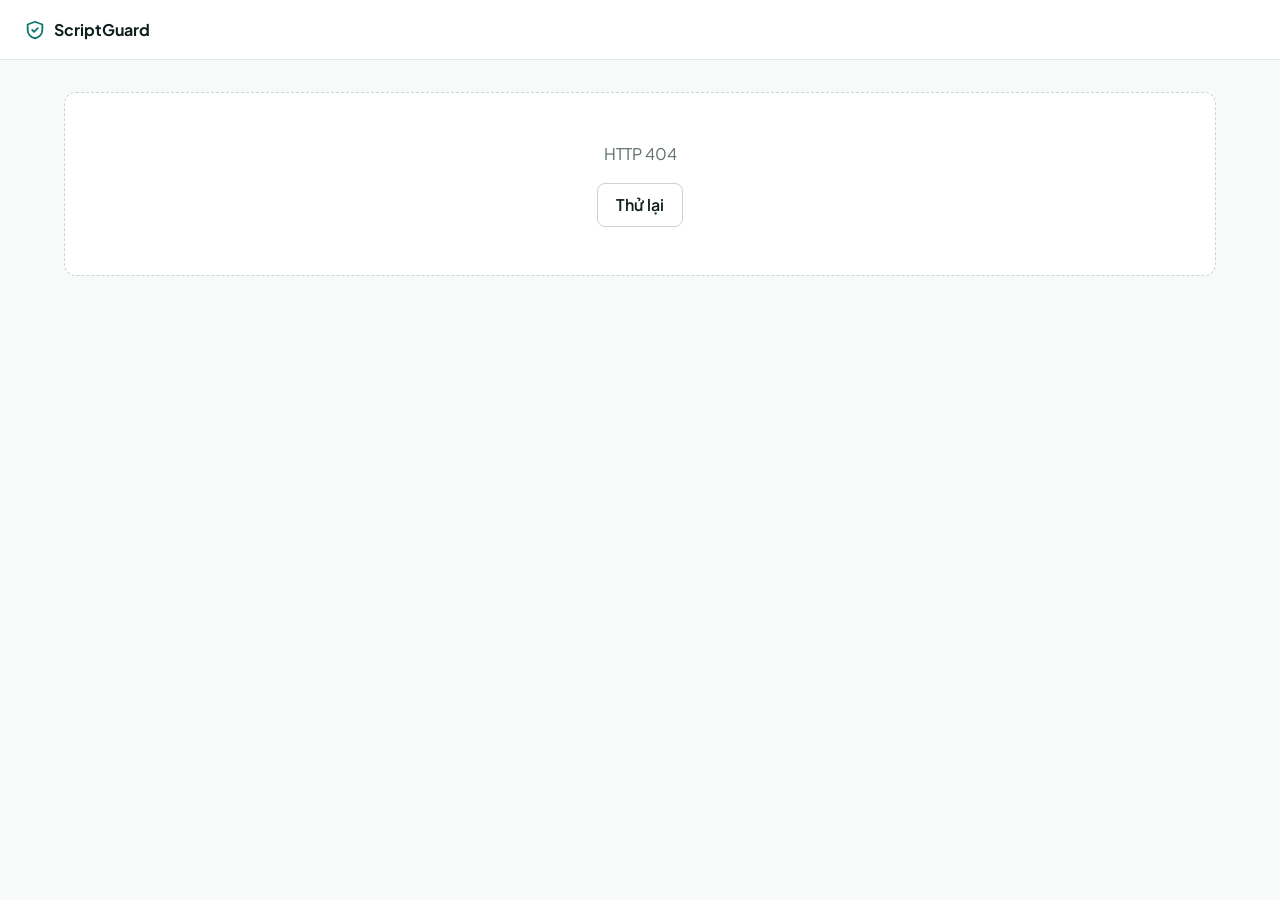
==== commit cbf13560: "Update ui and slide generation" ====
--- a/ui/index.html
+++ b/ui/index.html
@@ -3,14 +3,19 @@
 <head>
 <meta charset="utf-8">
 <meta name="viewport" content="width=device-width, initial-scale=1">
-<title>Soạn bài giảng AI — tài liệu → slide → quiz</title>
+<title>ScriptGuard</title>
+<meta name="description" content="Kiểm duyệt kịch bản thuyết trình, slide có giọng đọc và quiz trắc nghiệm theo tài liệu gốc.">
 <link rel="preconnect" href="https://fonts.googleapis.com">
 <link rel="preconnect" href="https://fonts.gstatic.com" crossorigin>
-<link href="https://fonts.googleapis.com/css2?family=Be+Vietnam+Pro:wght@400;500;600;700;800&display=swap" rel="stylesheet">
-<link rel="stylesheet" href="style.css">
+<link href="https://fonts.googleapis.com/css2?family=Plus+Jakarta+Sans:wght@400;500;600;700&display=swap" rel="stylesheet">
+<link rel="stylesheet" href="css/tokens.css">
+<link rel="stylesheet" href="css/base.css">
+<link rel="stylesheet" href="css/components.css">
+<link rel="stylesheet" href="css/screens.css">
 </head>
 <body>
 <div id="app"></div>
-<script src="app.js"></script>
+<noscript>ScriptGuard cần JavaScript.</noscript>
+<script type="module" src="js/main.js"></script>
 </body>
 </html>
--- a/ui/css/tokens.css
+++ b/ui/css/tokens.css
@@ -0,0 +1,66 @@
+/* Design tokens — design-system/scriptguard (MASTER + pages/workspace.md override).
+ * Minimalism & Swiss · Plus Jakarta Sans · teal primary with white text (≈5.5:1). */
+:root {
+  color-scheme: light;
+  --bg: #F8FAFA;
+  --surface: #FFFFFF;
+  --surface-2: #F1F5F5;
+  --ink: #0F1F1E;
+  --ink-2: #334544;
+  --muted: #5B6B6A;
+  --line: #E3E9E8;
+  --line-strong: #C9D4D3;
+  --primary: #0F766E;
+  --primary-hover: #115E59;
+  --on-primary: #FFFFFF;
+  --primary-soft: #E6F4F2;
+  --focus: #0D9488;
+  --link: #0F766E;
+
+  --ok: #047857;   --ok-soft: #E7F6EF;   --ok-line: #A7E3C6;
+  --bad: #B91C1C;  --bad-soft: #FDECEC;  --bad-line: #F5B5B5;
+  --warn: #B45309; --warn-soft: #FDF3E3; --warn-line: #F3CF94;
+  --refuse: #475569; --refuse-soft: #EEF1F4; --refuse-line: #CBD5E1;
+
+  --font: "Plus Jakarta Sans", system-ui, -apple-system, "Segoe UI", Roboto, sans-serif;
+  --mono: ui-monospace, SFMono-Regular, Menlo, Consolas, monospace;
+
+  --space-xs: 4px; --space-sm: 8px; --space-md: 16px; --space-lg: 24px; --space-xl: 32px; --space-2xl: 48px;
+  --radius: 12px; --radius-sm: 8px;
+  --shadow-sm: 0 1px 2px rgb(15 31 30 / 6%);
+  --shadow-lg: 0 10px 28px rgb(15 31 30 / 14%);
+  --ease: cubic-bezier(.2, .8, .2, 1);
+  --t: 180ms;
+}
+
+@media (prefers-color-scheme: dark) {
+  :root:not([data-theme="light"]) {
+    color-scheme: dark;
+    --bg: #0C1414; --surface: #121D1C; --surface-2: #182625;
+    --ink: #E6EFEE; --ink-2: #C4D2D0; --muted: #93A5A3;
+    --line: #22302F; --line-strong: #344745;
+    --primary: #2DD4BF; --primary-hover: #5EEAD4; --on-primary: #062320; --primary-soft: #123532;
+    --focus: #5EEAD4; --link: #5EEAD4;
+    --ok: #6EE7B7;   --ok-soft: #0F2B22;   --ok-line: #1F5A43;
+    --bad: #FCA5A5;  --bad-soft: #351616;  --bad-line: #7F2525;
+    --warn: #FCD34D; --warn-soft: #33260C; --warn-line: #7A5512;
+    --refuse: #CBD5E1; --refuse-soft: #1C2633; --refuse-line: #334155;
+    --shadow-sm: 0 1px 2px rgb(0 0 0 / 40%);
+    --shadow-lg: 0 10px 28px rgb(0 0 0 / 45%);
+  }
+}
+
+:root[data-theme="dark"] {
+  color-scheme: dark;
+  --bg: #0C1414; --surface: #121D1C; --surface-2: #182625;
+  --ink: #E6EFEE; --ink-2: #C4D2D0; --muted: #93A5A3;
+  --line: #22302F; --line-strong: #344745;
+  --primary: #2DD4BF; --primary-hover: #5EEAD4; --on-primary: #062320; --primary-soft: #123532;
+  --focus: #5EEAD4; --link: #5EEAD4;
+  --ok: #6EE7B7;   --ok-soft: #0F2B22;   --ok-line: #1F5A43;
+  --bad: #FCA5A5;  --bad-soft: #351616;  --bad-line: #7F2525;
+  --warn: #FCD34D; --warn-soft: #33260C; --warn-line: #7A5512;
+  --refuse: #CBD5E1; --refuse-soft: #1C2633; --refuse-line: #334155;
+  --shadow-sm: 0 1px 2px rgb(0 0 0 / 40%);
+  --shadow-lg: 0 10px 28px rgb(0 0 0 / 45%);
+}
--- a/ui/css/base.css
+++ b/ui/css/base.css
@@ -0,0 +1,50 @@
+*, *::before, *::after { box-sizing: border-box; }
+html { -webkit-text-size-adjust: 100%; }
+body { margin: 0; background: var(--bg); color: var(--ink); font: 16px/1.6 var(--font); }
+h1, h2, h3 { line-height: 1.25; margin: 0; letter-spacing: -0.01em; }
+h1 { font-size: 1.6rem; font-weight: 700; text-wrap: balance; }
+h2 { font-size: 1.05rem; font-weight: 700; }
+h3 { font-size: .92rem; font-weight: 600; }
+p { margin: 0; }
+a { color: var(--link); text-underline-offset: 3px; }
+code, .mono { font-family: var(--mono); font-size: .85em; }
+img { max-width: 100%; }
+button, input, select, textarea { font: inherit; color: inherit; }
+button, summary, [role="tab"], label[for] { cursor: pointer; }
+:focus-visible { outline: 3px solid var(--focus); outline-offset: 2px; border-radius: 4px; }
+@media (prefers-reduced-motion: reduce) { *, *::before, *::after { transition: none !important; animation: none !important; } }
+
+.muted { color: var(--muted); }
+.small { font-size: .86rem; }
+.prewrap { white-space: pre-wrap; }
+.visually-hidden { position: absolute !important; width: 1px; height: 1px; overflow: hidden; clip: rect(0 0 0 0); white-space: nowrap; }
+.skip { position: absolute; left: -999px; top: 8px; background: var(--surface); padding: 8px 12px; z-index: 50; }
+.skip:focus { left: 8px; }
+.row { display: flex; align-items: center; gap: var(--space-sm); }
+.row--between { justify-content: space-between; }
+.row--wrap { flex-wrap: wrap; }
+.stack { display: flex; flex-direction: column; gap: var(--space-md); }
+.stack--sm { gap: var(--space-sm); }
+
+/* ---- shell: one quiet bar, the page does the talking ---- */
+#app { min-height: 100vh; display: flex; flex-direction: column; }
+.topbar { display: flex; align-items: center; gap: var(--space-md); padding: 0 var(--space-lg); min-height: 60px; border-bottom: 1px solid var(--line); background: var(--surface); position: sticky; top: 0; z-index: 20; }
+.brand { display: inline-flex; align-items: center; gap: var(--space-sm); color: var(--ink); text-decoration: none; font-weight: 700; min-height: 44px; }
+.brand svg { color: var(--primary); }
+.crumbs { display: flex; align-items: center; gap: 6px; min-width: 0; color: var(--muted); font-size: .9rem; }
+.crumbs a { color: var(--muted); text-decoration: none; overflow: hidden; text-overflow: ellipsis; white-space: nowrap; max-width: 28ch; }
+.crumbs a:hover { color: var(--ink); }
+.crumbs span[aria-current] { color: var(--ink); font-weight: 600; overflow: hidden; text-overflow: ellipsis; white-space: nowrap; }
+.outlet { flex: 1; width: 100%; max-width: 1200px; margin: 0 auto; padding: var(--space-xl) var(--space-lg) var(--space-2xl); outline: none; }
+.outlet--wide { max-width: 1440px; }
+.screen { display: flex; flex-direction: column; gap: var(--space-lg); }
+@media (max-width: 720px) {
+  .topbar { padding: 0 var(--space-md); }
+  .outlet { padding: var(--space-lg) var(--space-md) var(--space-2xl); }
+  .crumbs a { max-width: 14ch; }
+}
+
+/* flex/grid children may shrink below their content (long unbroken text must wrap, not overflow) */
+.screen > *, .stack > *, .work-grid > *, .studio > * { min-width: 0; }
+p, li, blockquote, .issue__text, .issue__reason { overflow-wrap: anywhere; }
+.issue__meta { flex-wrap: wrap; }
--- a/ui/css/components.css
+++ b/ui/css/components.css
@@ -0,0 +1,122 @@
+/* ---- buttons: one primary per screen, everything else quieter ---- */
+.btn { display: inline-flex; align-items: center; justify-content: center; gap: var(--space-sm); min-height: 44px; padding: 0 18px; border-radius: var(--radius-sm); border: 1px solid var(--line-strong); background: var(--surface); color: var(--ink); font-weight: 600; text-decoration: none; white-space: nowrap; transition: background var(--t) var(--ease), border-color var(--t) var(--ease), color var(--t) var(--ease); }
+.btn:hover:not(:disabled) { border-color: var(--ink-2); }
+.btn--primary { background: var(--primary); border-color: var(--primary); color: var(--on-primary); }
+.btn--primary:hover:not(:disabled) { background: var(--primary-hover); border-color: var(--primary-hover); }
+.btn--ghost { border-color: transparent; background: transparent; color: var(--ink-2); padding: 0 12px; }
+.btn--ghost:hover:not(:disabled) { background: var(--surface-2); border-color: transparent; }
+.btn--danger { color: var(--bad); }
+.btn--sm { min-height: 36px; padding: 0 12px; font-size: .88rem; }
+.btn:disabled { opacity: .45; cursor: not-allowed; }
+.btn.is-busy { position: relative; color: transparent !important; pointer-events: none; }
+.btn.is-busy::after { content: ""; position: absolute; width: 16px; height: 16px; border-radius: 50%; border: 2px solid var(--muted); border-top-color: transparent; animation: spin .8s linear infinite; }
+.link-btn { border: 0; background: none; padding: 4px 0; color: var(--link); font-weight: 600; text-decoration: underline; text-underline-offset: 3px; min-height: 32px; }
+.icon-btn { display: inline-grid; place-items: center; width: 40px; height: 40px; border: 0; border-radius: var(--radius-sm); background: none; color: var(--muted); }
+.icon-btn:hover { background: var(--surface-2); color: var(--ink); }
+@keyframes spin { to { transform: rotate(360deg); } }
+
+/* ---- form ---- */
+.field { display: flex; flex-direction: column; gap: 6px; }
+.field__label { font-weight: 600; font-size: .9rem; }
+.field__help { font-size: .84rem; color: var(--muted); }
+.input { width: 100%; min-height: 44px; padding: 10px 12px; border: 1px solid var(--line-strong); border-radius: var(--radius-sm); background: var(--surface); transition: border-color var(--t); }
+.input:focus { border-color: var(--primary); outline: none; box-shadow: 0 0 0 3px var(--primary-soft); }
+.input--auto { width: auto; }
+.input--num { width: 96px; }
+textarea.input { resize: vertical; line-height: 1.6; }
+.switch { display: inline-flex; align-items: flex-start; gap: 10px; }
+.switch input { width: 18px; height: 18px; margin-top: 3px; accent-color: var(--primary); }
+.choices { display: flex; flex-wrap: wrap; gap: var(--space-sm) var(--space-md); }
+
+/* ---- surfaces ---- */
+.card { background: var(--surface); border: 1px solid var(--line); border-radius: var(--radius); padding: var(--space-lg); display: flex; flex-direction: column; gap: var(--space-md); }
+.page-head { display: flex; justify-content: space-between; align-items: flex-end; gap: var(--space-md); flex-wrap: wrap; }
+.page-head__text { display: flex; flex-direction: column; gap: 6px; min-width: 0; }
+.page-head__actions { display: flex; gap: var(--space-sm); flex-wrap: wrap; align-items: center; }
+.eyebrow { font-size: .8rem; font-weight: 600; color: var(--muted); text-transform: uppercase; letter-spacing: .05em; }
+.section-title { display: flex; align-items: baseline; gap: var(--space-sm); }
+.count { font-size: .85rem; color: var(--muted); font-weight: 600; }
+
+/* progressive disclosure: native <details>, one look everywhere */
+.more { border: 1px solid var(--line); border-radius: var(--radius); background: var(--surface); }
+.more > summary { list-style: none; display: flex; align-items: center; justify-content: space-between; gap: var(--space-sm); padding: 14px var(--space-md); min-height: 48px; font-weight: 600; }
+.more > summary::-webkit-details-marker { display: none; }
+.more > summary::after { content: ""; width: 8px; height: 8px; border-right: 2px solid var(--muted); border-bottom: 2px solid var(--muted); transform: rotate(45deg); transition: transform var(--t) var(--ease); margin-right: 4px; flex: none; }
+.more[open] > summary::after { transform: rotate(-135deg); }
+.more__body { padding: 0 var(--space-md) var(--space-md); display: flex; flex-direction: column; gap: var(--space-sm); }
+.more--flat { border: 0; background: none; }
+.more--flat > summary { padding: 6px 0; min-height: 36px; font-weight: 600; color: var(--muted); font-size: .9rem; justify-content: flex-start; }
+.more--flat > summary::after { width: 6px; height: 6px; }
+.more--flat > .more__body { padding: 4px 0 0; }
+
+/* ---- status language: dot + word, never colour alone ---- */
+.tag { display: inline-flex; align-items: center; gap: 6px; font-size: .82rem; font-weight: 600; white-space: nowrap; color: var(--ink-2); }
+.tag::before { content: ""; width: 8px; height: 8px; border-radius: 50%; background: var(--line-strong); flex: none; }
+.tag--ok::before { background: var(--ok); } .tag--ok { color: var(--ok); }
+.tag--bad::before { background: var(--bad); } .tag--bad { color: var(--bad); }
+.tag--warn::before { background: var(--warn); } .tag--warn { color: var(--warn); }
+.tag--refuse::before { background: var(--refuse); }
+.tag--muted::before { background: var(--line-strong); } .tag--muted { color: var(--muted); }
+.pill { display: inline-flex; align-items: center; padding: 2px 10px; border-radius: 999px; font-size: .8rem; font-weight: 600; background: var(--surface-2); color: var(--ink-2); white-space: nowrap; }
+
+/* health bar: share of each label in one glance */
+.health { display: flex; flex-direction: column; gap: var(--space-sm); }
+.health__bar { display: flex; height: 10px; border-radius: 999px; overflow: hidden; background: var(--surface-2); }
+.health__bar span { height: 100%; }
+.health__ok { background: var(--ok); } .health__bad { background: var(--bad); } .health__warn { background: var(--warn); } .health__refuse { background: var(--refuse); }
+.health__legend { display: flex; flex-wrap: wrap; gap: var(--space-sm) var(--space-md); }
+
+/* ---- issue card (the unit of work) ---- */
+.issue { border: 1px solid var(--line); border-left: 4px solid var(--line-strong); border-radius: var(--radius-sm); background: var(--surface); padding: var(--space-md); display: flex; flex-direction: column; gap: 10px; }
+.issue--bad { border-left-color: var(--bad); }
+.issue--warn { border-left-color: var(--warn); }
+.issue--ok { border-left-color: var(--ok); }
+.issue--refuse { border-left-color: var(--refuse); }
+.issue__meta { display: flex; justify-content: space-between; align-items: center; gap: var(--space-sm); font-size: .82rem; color: var(--muted); }
+.issue__text { font-weight: 500; }
+.issue__reason { color: var(--ink-2); font-size: .92rem; }
+.issue__fix { background: var(--ok-soft); border: 1px solid var(--ok-line); border-radius: var(--radius-sm); padding: 10px 12px; display: flex; flex-direction: column; gap: 8px; }
+.issue__fix-label { font-weight: 700; color: var(--ok); font-size: .82rem; }
+.issue__actions { display: flex; flex-wrap: wrap; gap: 4px; align-items: center; }
+.issue s { color: var(--muted); }
+
+/* compact row inside a collapsed group */
+.line { display: grid; grid-template-columns: 44px 1fr auto; gap: var(--space-sm); align-items: start; padding: 10px 0; border-top: 1px solid var(--line); }
+.line:first-child { border-top: 0; }
+.line__id { font-family: var(--mono); font-size: .8rem; color: var(--muted); padding-top: 2px; }
+
+/* ---- source ---- */
+.source { border-left: 3px solid var(--primary); background: var(--surface-2); border-radius: 0 var(--radius-sm) var(--radius-sm) 0; padding: 10px 12px; display: flex; flex-direction: column; gap: 4px; font-size: .92rem; }
+.source__head { display: flex; justify-content: space-between; gap: var(--space-sm); font-size: .8rem; color: var(--muted); }
+.source__text { margin: 0; white-space: pre-wrap; max-height: 220px; overflow: auto; }
+.source__text mark { background: var(--warn-soft); color: inherit; border-radius: 3px; padding: 0 1px; }
+
+/* ---- feedback ---- */
+.empty { display: flex; flex-direction: column; align-items: center; gap: var(--space-md); padding: var(--space-2xl) var(--space-lg); text-align: center; border: 1px dashed var(--line-strong); border-radius: var(--radius); background: var(--surface); }
+.empty p { color: var(--muted); max-width: 46ch; }
+.notice { display: flex; gap: var(--space-sm); align-items: flex-start; padding: 12px 14px; border-radius: var(--radius-sm); background: var(--surface-2); color: var(--ink-2); font-size: .92rem; }
+.notice--warn { background: var(--warn-soft); color: var(--ink); }
+.notice--bad { background: var(--bad-soft); color: var(--ink); }
+.notice--ok { background: var(--ok-soft); color: var(--ink); }
+.notice svg { flex: none; margin-top: 2px; }
+.skeleton { border-radius: var(--radius-sm); background: linear-gradient(90deg, var(--surface-2) 25%, var(--line) 37%, var(--surface-2) 63%); background-size: 400% 100%; animation: shimmer 1.4s ease infinite; }
+@keyframes shimmer { 0% { background-position: 100% 50%; } 100% { background-position: 0 50%; } }
+.progress { display: flex; flex-direction: column; gap: 6px; }
+.progress__track { height: 8px; border-radius: 999px; background: var(--surface-2); overflow: hidden; }
+.progress__bar { height: 100%; background: var(--primary); transition: width .3s var(--ease); }
+
+.toasts { position: fixed; left: 50%; bottom: var(--space-lg); transform: translateX(-50%); display: flex; flex-direction: column; gap: var(--space-sm); z-index: 60; width: min(520px, calc(100% - 32px)); pointer-events: none; }
+.toast { pointer-events: auto; padding: 12px 16px; border-radius: var(--radius-sm); box-shadow: var(--shadow-lg); background: var(--ink); color: var(--bg); font-size: .92rem; display: flex; justify-content: space-between; align-items: center; gap: var(--space-md); }
+.toast--bad { background: var(--bad); color: #fff; }
+.toast .link-btn { color: inherit; }
+
+/* ---- agent panel (only once something ran) ---- */
+.agent__fab { position: fixed; right: var(--space-lg); bottom: var(--space-lg); z-index: 40; display: inline-flex; align-items: center; gap: 8px; min-height: 44px; padding: 0 16px; border-radius: 999px; border: 1px solid var(--line-strong); background: var(--surface); color: var(--ink-2); font-weight: 600; font-size: .88rem; box-shadow: var(--shadow-lg); }
+.agent__fab[hidden] { display: none; }
+.agent__fab.has-errors { border-color: var(--warn); color: var(--warn); }
+.agent__panel { position: fixed; right: var(--space-lg); bottom: 84px; width: min(400px, calc(100% - 32px)); max-height: calc(100vh - 160px); overflow: auto; z-index: 41; background: var(--surface); border: 1px solid var(--line-strong); border-radius: var(--radius); box-shadow: var(--shadow-lg); padding: var(--space-md); display: flex; flex-direction: column; gap: 12px; }
+.agent__panel[hidden] { display: none; }
+.agent__grid { display: grid; grid-template-columns: 1fr 1fr; gap: 6px; }
+.agent__grid div { background: var(--surface-2); border-radius: var(--radius-sm); padding: 8px 10px; display: flex; flex-direction: column; font-size: .8rem; color: var(--muted); }
+.agent__grid strong { color: var(--ink); font-size: .95rem; }
+.agent__steps { margin: 0; padding-left: 18px; font-size: .84rem; display: flex; flex-direction: column; gap: 4px; color: var(--ink-2); }
--- a/ui/css/screens.css
+++ b/ui/css/screens.css
@@ -0,0 +1,84 @@
+/* ---- home ---- */
+.hero { display: flex; flex-direction: column; align-items: center; text-align: center; gap: var(--space-md); padding: var(--space-2xl) var(--space-lg); }
+.hero p { color: var(--muted); max-width: 52ch; }
+.drop { width: 100%; max-width: 640px; display: flex; flex-direction: column; align-items: center; gap: var(--space-sm); padding: var(--space-xl); border: 2px dashed var(--line-strong); border-radius: var(--radius); background: var(--surface); color: var(--ink-2); transition: border-color var(--t), background var(--t); }
+.drop:hover, .drop.is-drag { border-color: var(--primary); background: var(--primary-soft); }
+.drop svg { color: var(--primary); }
+.doclist { display: flex; flex-direction: column; border: 1px solid var(--line); border-radius: var(--radius); background: var(--surface); }
+.docrow { display: grid; grid-template-columns: 1fr auto; gap: var(--space-sm) var(--space-md); padding: var(--space-md) var(--space-lg); border-top: 1px solid var(--line); align-items: center; }
+.docrow:first-child { border-top: 0; }
+.docrow__name { display: flex; align-items: center; gap: var(--space-sm); font-weight: 600; color: var(--ink); text-decoration: none; min-width: 0; }
+.docrow__name span { overflow: hidden; text-overflow: ellipsis; white-space: nowrap; }
+.docrow__name:hover { color: var(--primary); }
+.docrow__meta { grid-column: 1; display: flex; gap: var(--space-md); flex-wrap: wrap; font-size: .86rem; color: var(--muted); }
+.docrow__work { grid-column: 1 / -1; display: flex; gap: var(--space-sm); flex-wrap: wrap; }
+.work { display: inline-flex; align-items: center; gap: 6px; padding: 6px 12px; min-height: 36px; border: 1px solid var(--line); border-radius: 999px; color: var(--ink-2); text-decoration: none; font-size: .86rem; font-weight: 500; background: var(--bg); }
+.work:hover { border-color: var(--primary); color: var(--primary); }
+.work .tag { font-size: .78rem; }
+
+/* ---- document: create panel opens in place ---- */
+.create { border: 1px solid var(--primary); box-shadow: 0 0 0 3px var(--primary-soft); }
+.create__foot { display: flex; justify-content: space-between; align-items: center; gap: var(--space-md); flex-wrap: wrap; }
+.gallery { display: grid; grid-template-columns: repeat(auto-fill, minmax(180px, 1fr)); gap: var(--space-sm); }
+.gallery figure { margin: 0; display: flex; flex-direction: column; gap: 4px; font-size: .82rem; color: var(--muted); }
+.gallery img { width: 100%; height: 130px; object-fit: contain; background: var(--surface-2); border-radius: var(--radius-sm); }
+.table-wrap { overflow-x: auto; }
+table.data { border-collapse: collapse; width: 100%; font-size: .9rem; }
+table.data th, table.data td { border: 1px solid var(--line); padding: 6px 8px; text-align: left; vertical-align: top; }
+table.data th { background: var(--surface-2); }
+
+/* ---- workspace (lesson / quiz) ---- */
+.tabs { display: flex; gap: var(--space-lg); border-bottom: 1px solid var(--line); }
+.tab { position: relative; border: 0; background: none; padding: 12px 0; min-height: 44px; font-weight: 600; color: var(--muted); text-decoration: none; display: inline-flex; gap: 8px; align-items: center; }
+.tab[aria-selected="true"] { color: var(--ink); }
+.tab[aria-selected="true"]::after { content: ""; position: absolute; left: 0; right: 0; bottom: -1px; height: 2px; background: var(--primary); }
+.work-grid { display: grid; grid-template-columns: minmax(0, 1fr) 300px; gap: var(--space-xl); align-items: start; }
+.work-grid__side { position: sticky; top: 84px; display: flex; flex-direction: column; gap: var(--space-md); }
+@media (max-width: 980px) { .work-grid { grid-template-columns: 1fr; } .work-grid__side { position: static; } }
+.done-state { display: flex; gap: var(--space-md); align-items: center; padding: var(--space-lg); border-radius: var(--radius); background: var(--ok-soft); }
+.done-state svg { color: var(--ok); flex: none; }
+
+/* ---- slides ---- */
+.studio { display: grid; grid-template-columns: minmax(0, 1fr) 340px; gap: var(--space-lg); align-items: start; }
+@media (max-width: 1100px) { .studio { grid-template-columns: 1fr; } }
+.studio__main { display: flex; flex-direction: column; gap: var(--space-md); }
+.studio__side { display: flex; flex-direction: column; gap: var(--space-sm); }
+.filmstrip { display: flex; gap: var(--space-sm); overflow-x: auto; padding-bottom: 4px; }
+.frame-btn { flex: none; display: flex; flex-direction: column; gap: 4px; width: 132px; padding: 6px; border: 1px solid var(--line); border-radius: var(--radius-sm); background: var(--surface); text-align: left; }
+.frame-btn[aria-current="true"] { border-color: var(--primary); box-shadow: 0 0 0 2px var(--primary-soft); }
+.frame-btn__title { font-size: .78rem; font-weight: 600; overflow: hidden; text-overflow: ellipsis; white-space: nowrap; }
+.frame-btn__meta { display: flex; justify-content: space-between; font-size: .72rem; color: var(--muted); }
+.voicebar { display: flex; justify-content: space-between; align-items: center; gap: var(--space-md); flex-wrap: wrap; padding: var(--space-md); border: 1px solid var(--line); border-radius: var(--radius); background: var(--surface); }
+.voicebar__info { display: flex; flex-direction: column; gap: 2px; }
+
+.pp-frame { position: relative; width: 100%; overflow: hidden; border-radius: var(--radius-sm); border: 1px solid var(--line); background: #fff; }
+.pp-frame--thumb { border-radius: 4px; pointer-events: none; }
+.pp-stage { position: absolute; left: 0; top: 0; transform-origin: 0 0; background: #fff; color: #111; overflow: hidden; }
+.pp-el { position: absolute; }
+.pp-text { line-height: 1.3; white-space: pre-wrap; overflow: hidden; height: 100%; font-family: var(--font); }
+.pp-shape-text { position: absolute; inset: 0; display: flex; align-items: center; padding: 6px 10px; }
+.pp-img img { width: 100%; height: 100%; object-fit: cover; }
+.pp-img--source img { object-fit: contain; background: #fff; }
+.pp-img--source { outline: 2px dashed #0F766E; outline-offset: 2px; }
+
+.track { display: flex; align-items: center; gap: var(--space-sm); }
+.track__main { flex: 1; display: flex; align-items: center; gap: var(--space-sm); min-width: 0; }
+.track__bar { position: relative; flex: 1; height: 32px; background: var(--surface-2); border-radius: var(--radius-sm); overflow: hidden; }
+.track__seg { position: absolute; top: 3px; bottom: 3px; border: 0; border-radius: 4px; font-size: .72rem; font-weight: 700; padding: 0 6px; overflow: hidden; text-align: left; color: #fff; }
+.track__seg--ok { background: var(--ok); } .track__seg--bad { background: var(--bad); } .track__seg--warn { background: var(--warn); }
+.track__seg--muted, .track__seg--refuse { background: var(--refuse); }
+.track__seg.is-playing { box-shadow: 0 0 0 2px var(--focus); }
+.track__head { position: absolute; top: 0; bottom: 0; width: 2px; background: var(--ink); left: 0; pointer-events: none; }
+.track__time { font-size: .8rem; color: var(--muted); white-space: nowrap; font-variant-numeric: tabular-nums; }
+.track audio { display: none; }
+
+/* ---- quiz ---- */
+.options { list-style: none; margin: 0; padding: 0; display: flex; flex-direction: column; gap: 6px; }
+.option { display: grid; grid-template-columns: 28px 1fr; gap: 10px; padding: 8px 10px; border-radius: var(--radius-sm); background: var(--surface-2); }
+.option--correct { background: var(--ok-soft); outline: 1px solid var(--ok-line); }
+.option__key { font-weight: 700; color: var(--muted); }
+.option--correct .option__key { color: var(--ok); }
+.option__why { font-size: .84rem; color: var(--muted); }
+
+/* HTML deck preview */
+.deck-frame { width: 100%; aspect-ratio: 16 / 9.8; /* 16:9 stage + 56px control bar */ border: 1px solid var(--line); border-radius: var(--radius); background: #0b1414; display: block; }
